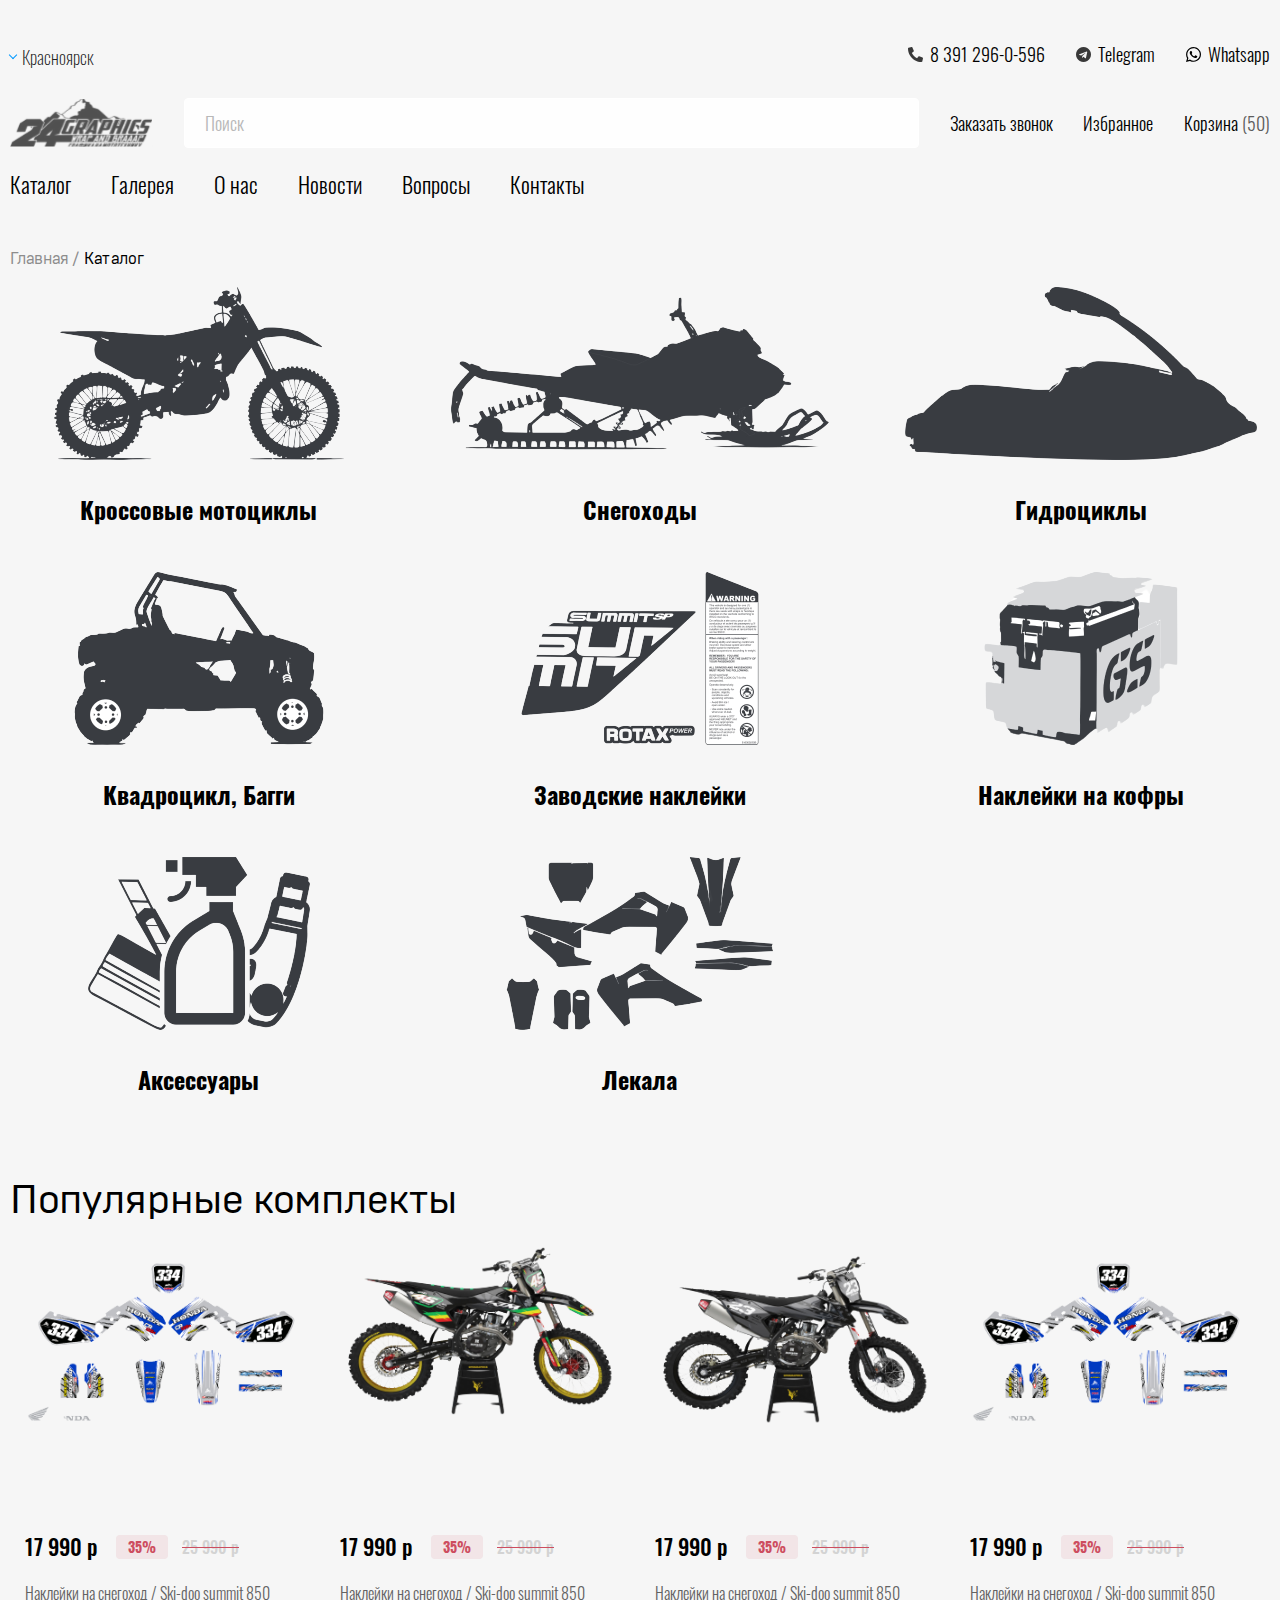
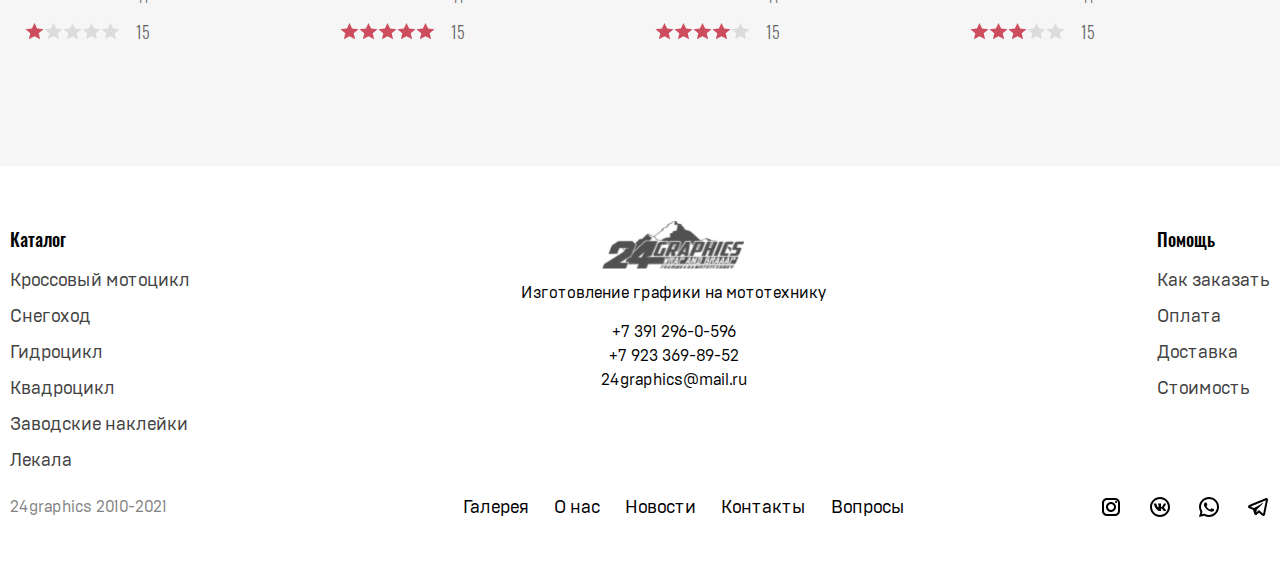
==== catalog.html @ dce27b76 "first commit" ====
<!DOCTYPE html>
<html lang="en">

<head>
    <meta charset="UTF-8">
    <meta http-equiv="X-UA-Compatible" content="IE=edge">
    <meta name="viewport" content="width=device-width, initial-scale=1.0">
    <title>Каталог</title>
    <link rel="stylesheet" href="assets/css/swiper-bundle.min.css">
    <link rel="stylesheet" href="assets/css/nice-select.css">
    <link rel="stylesheet" href="assets/css/style.css">
</head>

<body>
    <div class="wrapper">
        <header class="header">
            <div class="container">
                <div class="header__top">
                    <div class="header__city">
                        <select name="" id="">
                            <option value="Красноярск">Красноярск</option>
                            <option value="Москва">Москва</option>
                            <option value="Санкт-Петербург">Санкт-Петербург</option>
                            <option value="Казань">Казань</option>
                        </select>
                    </div>
                    <div class="header__contacts">
                        <a href="tel:83912960596" class="header__phone">
                            <img src="assets/images/phone.svg" alt="">
                            <span>8 391 296-0-596</span>
                        </a>
                        <a href="#" class="header__telegram">
                            <img src="assets/images/telegram.svg" alt="">
                            <span>Telegram</span>
                        </a>
                        <a href="#" class="header__whatsapp">
                            <img src="assets/images/whatsapp.svg" alt="">
                            <span>Whatsapp</span>
                        </a>
                    </div>
                </div>
                <div class="header__bottom">
                    <a href="index.html" class="header__logo">
                        <img src="assets/images/logo.svg" alt="">
                    </a>
                    <div class="header__search">
                        <input type="text" placeholder="Поиск">
                    </div>
                    <a href="" class="header__call">Заказать звонок</a>
                    <a href="" class="header__favorite">Избранное</a>
                    <div class="header__cart">Корзина <span>(50)</span></div>
                </div>
                <nav class="header__nav">
                    <ul>
                        <li class="header__nav-item"><a href="">Каталог</a> </li>
                        <li class="header__nav-item"><a href="">Галерея</a> </li>
                        <li class="header__nav-item"><a href="">О нас</a> </li>
                        <li class="header__nav-item"><a href="">Новости</a> </li>
                        <li class="header__nav-item"><a href="">Вопросы</a> </li>
                        <li class="header__nav-item"><a href="">Контакты</a> </li>
                    </ul>
                </nav>
            </div>
        </header>

        <div class="breadcrumbs">
            <div class="container">
                <span class="breadcrumbs__item"><a href="index.html">Главная /</a></span>
                <span class="breadcrumbs__item"><a href="catalog.html"> Каталог</a></span>
            </div>
        </div>

        <section class="catalog ">
            <div class="container">
                <div class="catalog__items">
                    <div class="catalog__item">
                        <a href="#">
                            <div class="catalog__item-img"><img src="assets/images/catalog1.png" alt=""></div>
                            <p class="catalog__item-title">Кроссовые мотоциклы</p>
                        </a>
                    </div>
                    <div class="catalog__item">
                        <a href="#">
                            <div class="catalog__item-img"><img src="assets/images/catalog2.png" alt=""></div>
                            <p class="catalog__item-title">Снегоходы</p>
                        </a>
                    </div>
                    <div class="catalog__item">
                        <a href="#">
                            <div class="catalog__item-img"><img src="assets/images/catalog3.png" alt=""></div>
                            <p class="catalog__item-title">Гидроциклы</p>
                        </a>
                    </div>
                    <div class="catalog__item">
                        <a href="#">
                            <div class="catalog__item-img"><img src="assets/images/catalog4.png" alt=""></div>
                            <p class="catalog__item-title">Квадроцикл, Багги</p>
                        </a>
                    </div>
                    <div class="catalog__item">
                        <a href="#">
                            <div class="catalog__item-img"><img src="assets/images/catalog5.png" alt=""></div>
                            <p class="catalog__item-title">Заводские наклейки</p>
                        </a>
                    </div>
                    <div class="catalog__item">
                        <a href="#">
                            <div class="catalog__item-img"><img src="assets/images/catalog6.png" alt=""></div>
                            <p class="catalog__item-title">Наклейки на кофры</p>
                        </a>
                    </div>
                    <div class="catalog__item">
                        <a href="#">
                            <div class="catalog__item-img"><img src="assets/images/catalog7.png" alt=""></div>
                            <p class="catalog__item-title">Аксессуары</p>
                        </a>
                    </div>
                    <div class="catalog__item">
                        <a href="#">
                            <div class="catalog__item-img"><img src="assets/images/catalog8.png" alt=""></div>
                            <p class="catalog__item-title">Лекала</p>
                        </a>
                    </div>
                </div>
            </div>
        </section>


        <section class="popular popular--catalog-page">
            <div class="container">
                <div class="popular__inner">
                    <h2 class="popular__title">Популярные комплекты </h2>
                    <div class="popular__items">
                        <div class="popular__item">
                            <div class="popular__item-img">
                                <img src="assets/images/popular1.png" alt="">

                            </div>
                            <div class="popular__item-buttons">
                                <button>Быстрый <br>просмотр</button>
                                <button>В корзину</button>
                            </div>
                            <div class="popular__item-price">
                                <div class="popular__item-price--current">17 990 р</div>
                                <div class="popular__item-price--discount">35%</div>
                                <div class="popular__item-price--old">25 990 р</div>
                            </div>
                            <p class="popular__item-title">Наклейки на снегоход / Ski-doo summit 850</p>
                            <div class="popular__item-bottom">
                                <div class="popular__item-rating rating" data-total-value="1">
                                    <div class="rating__item" data-item-value="5">
                                        <svg width="19" height="17" viewBox="0 0 19 17" fill="none" xmlns="http://www.w3.org/2000/svg">
                                            <path d="M9.5 0L12.091 5.62154L18.535 6.21885L13.6923 10.2905L15.084 16.2812L9.5 13.176L3.91604 16.2812L5.30774 10.2905L0.464963 6.21885L6.90904 5.62154L9.5 0Z" fill="#99AFFF"/>
                                        </svg>
                                    </div>
                                    <div class="rating__item" data-item-value="4">
                                        <svg width="19" height="17" viewBox="0 0 19 17" fill="none" xmlns="http://www.w3.org/2000/svg">
                                            <path d="M9.5 0L12.091 5.62154L18.535 6.21885L13.6923 10.2905L15.084 16.2812L9.5 13.176L3.91604 16.2812L5.30774 10.2905L0.464963 6.21885L6.90904 5.62154L9.5 0Z" fill="#CD4D5F"/>
                                        </svg>
                                    </div>
                                    <div class="rating__item" data-item-value="3">
                                        <svg width="19" height="17" viewBox="0 0 19 17" fill="none" xmlns="http://www.w3.org/2000/svg">
                                            <path d="M9.5 0L12.091 5.62154L18.535 6.21885L13.6923 10.2905L15.084 16.2812L9.5 13.176L3.91604 16.2812L5.30774 10.2905L0.464963 6.21885L6.90904 5.62154L9.5 0Z" fill="#CD4D5F"/>
                                        </svg>
                                    </div>
                                    <div class="rating__item" data-item-value="2">
                                        <svg width="19" height="17" viewBox="0 0 19 17" fill="none" xmlns="http://www.w3.org/2000/svg">
                                            <path d="M9.5 0L12.091 5.62154L18.535 6.21885L13.6923 10.2905L15.084 16.2812L9.5 13.176L3.91604 16.2812L5.30774 10.2905L0.464963 6.21885L6.90904 5.62154L9.5 0Z" fill="#CD4D5F"/>
                                        </svg>
                                    </div>
                                    <div class="rating__item" data-item-value="1">
                                        <svg width="19" height="17" viewBox="0 0 19 17" fill="none" xmlns="http://www.w3.org/2000/svg">
                                            <path d="M9.5 0L12.091 5.62154L18.535 6.21885L13.6923 10.2905L15.084 16.2812L9.5 13.176L3.91604 16.2812L5.30774 10.2905L0.464963 6.21885L6.90904 5.62154L9.5 0Z" fill="#CD4D5F"/>
                                        </svg>
                                    </div>
                                </div>
                                <div class="popular__item-rating--num">15</div>
                            </div>
                        </div>
                        <div class="popular__item">
                            <div class="popular__item-img">
                                <img src="assets/images/popular2.png" alt="">

                            </div>
                            <div class="popular__item-buttons">
                                <button>Быстрый <br>просмотр</button>
                                <button>В корзину</button>
                            </div>
                            <div class="popular__item-price">
                                <div class="popular__item-price--current">17 990 р</div>
                                <div class="popular__item-price--discount">35%</div>
                                <div class="popular__item-price--old">25 990 р</div>
                            </div>
                            <p class="popular__item-title">Наклейки на снегоход / Ski-doo summit 850</p>
                            <div class="popular__item-bottom">
                                <div class="popular__item-rating rating" data-total-value="5">
                                    <div class="rating__item" data-item-value="5">
                                        <svg width="19" height="17" viewBox="0 0 19 17" fill="none" xmlns="http://www.w3.org/2000/svg">
                                            <path d="M9.5 0L12.091 5.62154L18.535 6.21885L13.6923 10.2905L15.084 16.2812L9.5 13.176L3.91604 16.2812L5.30774 10.2905L0.464963 6.21885L6.90904 5.62154L9.5 0Z" fill="#99AFFF"/>
                                        </svg>
                                    </div>
                                    <div class="rating__item" data-item-value="4">
                                        <svg width="19" height="17" viewBox="0 0 19 17" fill="none" xmlns="http://www.w3.org/2000/svg">
                                            <path d="M9.5 0L12.091 5.62154L18.535 6.21885L13.6923 10.2905L15.084 16.2812L9.5 13.176L3.91604 16.2812L5.30774 10.2905L0.464963 6.21885L6.90904 5.62154L9.5 0Z" fill="#CD4D5F"/>
                                        </svg>
                                    </div>
                                    <div class="rating__item" data-item-value="3">
                                        <svg width="19" height="17" viewBox="0 0 19 17" fill="none" xmlns="http://www.w3.org/2000/svg">
                                            <path d="M9.5 0L12.091 5.62154L18.535 6.21885L13.6923 10.2905L15.084 16.2812L9.5 13.176L3.91604 16.2812L5.30774 10.2905L0.464963 6.21885L6.90904 5.62154L9.5 0Z" fill="#CD4D5F"/>
                                        </svg>
                                    </div>
                                    <div class="rating__item" data-item-value="2">
                                        <svg width="19" height="17" viewBox="0 0 19 17" fill="none" xmlns="http://www.w3.org/2000/svg">
                                            <path d="M9.5 0L12.091 5.62154L18.535 6.21885L13.6923 10.2905L15.084 16.2812L9.5 13.176L3.91604 16.2812L5.30774 10.2905L0.464963 6.21885L6.90904 5.62154L9.5 0Z" fill="#CD4D5F"/>
                                        </svg>
                                    </div>
                                    <div class="rating__item" data-item-value="1">
                                        <svg width="19" height="17" viewBox="0 0 19 17" fill="none" xmlns="http://www.w3.org/2000/svg">
                                            <path d="M9.5 0L12.091 5.62154L18.535 6.21885L13.6923 10.2905L15.084 16.2812L9.5 13.176L3.91604 16.2812L5.30774 10.2905L0.464963 6.21885L6.90904 5.62154L9.5 0Z" fill="#CD4D5F"/>
                                        </svg>
                                    </div>
                                </div>
                                <div class="popular__item-rating--num">15</div>
                            </div>
                        </div>
                        <div class="popular__item">
                            <div class="popular__item-img">
                                <img src="assets/images/popular3.png" alt="">

                            </div>
                            <div class="popular__item-buttons">
                                <button>Быстрый <br>просмотр</button>
                                <button>В корзину</button>
                            </div>
                            <div class="popular__item-price">
                                <div class="popular__item-price--current">17 990 р</div>
                                <div class="popular__item-price--discount">35%</div>
                                <div class="popular__item-price--old">25 990 р</div>
                            </div>
                            <p class="popular__item-title">Наклейки на снегоход / Ski-doo summit 850</p>
                            <div class="popular__item-bottom">
                                <div class="popular__item-rating rating" data-total-value="4">
                                    <div class="rating__item" data-item-value="5">
                                        <svg width="19" height="17" viewBox="0 0 19 17" fill="none" xmlns="http://www.w3.org/2000/svg">
                                            <path d="M9.5 0L12.091 5.62154L18.535 6.21885L13.6923 10.2905L15.084 16.2812L9.5 13.176L3.91604 16.2812L5.30774 10.2905L0.464963 6.21885L6.90904 5.62154L9.5 0Z" fill="#99AFFF"/>
                                        </svg>
                                    </div>
                                    <div class="rating__item" data-item-value="4">
                                        <svg width="19" height="17" viewBox="0 0 19 17" fill="none" xmlns="http://www.w3.org/2000/svg">
                                            <path d="M9.5 0L12.091 5.62154L18.535 6.21885L13.6923 10.2905L15.084 16.2812L9.5 13.176L3.91604 16.2812L5.30774 10.2905L0.464963 6.21885L6.90904 5.62154L9.5 0Z" fill="#CD4D5F"/>
                                        </svg>
                                    </div>
                                    <div class="rating__item" data-item-value="3">
                                        <svg width="19" height="17" viewBox="0 0 19 17" fill="none" xmlns="http://www.w3.org/2000/svg">
                                            <path d="M9.5 0L12.091 5.62154L18.535 6.21885L13.6923 10.2905L15.084 16.2812L9.5 13.176L3.91604 16.2812L5.30774 10.2905L0.464963 6.21885L6.90904 5.62154L9.5 0Z" fill="#CD4D5F"/>
                                        </svg>
                                    </div>
                                    <div class="rating__item" data-item-value="2">
                                        <svg width="19" height="17" viewBox="0 0 19 17" fill="none" xmlns="http://www.w3.org/2000/svg">
                                            <path d="M9.5 0L12.091 5.62154L18.535 6.21885L13.6923 10.2905L15.084 16.2812L9.5 13.176L3.91604 16.2812L5.30774 10.2905L0.464963 6.21885L6.90904 5.62154L9.5 0Z" fill="#CD4D5F"/>
                                        </svg>
                                    </div>
                                    <div class="rating__item" data-item-value="1">
                                        <svg width="19" height="17" viewBox="0 0 19 17" fill="none" xmlns="http://www.w3.org/2000/svg">
                                            <path d="M9.5 0L12.091 5.62154L18.535 6.21885L13.6923 10.2905L15.084 16.2812L9.5 13.176L3.91604 16.2812L5.30774 10.2905L0.464963 6.21885L6.90904 5.62154L9.5 0Z" fill="#CD4D5F"/>
                                        </svg>
                                    </div>
                                </div>
                                <div class="popular__item-rating--num">15</div>
                            </div>
                        </div>
                        <div class="popular__item">
                            <div class="popular__item-img">
                                <img src="assets/images/popular1.png" alt="">

                            </div>
                            <div class="popular__item-buttons">
                                <button>Быстрый <br>просмотр</button>
                                <button>В корзину</button>
                            </div>
                            <div class="popular__item-price">
                                <div class="popular__item-price--current">17 990 р</div>
                                <div class="popular__item-price--discount">35%</div>
                                <div class="popular__item-price--old">25 990 р</div>
                            </div>
                            <p class="popular__item-title">Наклейки на снегоход / Ski-doo summit 850</p>
                            <div class="popular__item-bottom">
                                <div class="popular__item-rating rating" data-total-value="3">
                                    <div class="rating__item" data-item-value="5">
                                        <svg width="19" height="17" viewBox="0 0 19 17" fill="none" xmlns="http://www.w3.org/2000/svg">
                                            <path d="M9.5 0L12.091 5.62154L18.535 6.21885L13.6923 10.2905L15.084 16.2812L9.5 13.176L3.91604 16.2812L5.30774 10.2905L0.464963 6.21885L6.90904 5.62154L9.5 0Z" fill="#99AFFF"/>
                                        </svg>
                                    </div>
                                    <div class="rating__item" data-item-value="4">
                                        <svg width="19" height="17" viewBox="0 0 19 17" fill="none" xmlns="http://www.w3.org/2000/svg">
                                            <path d="M9.5 0L12.091 5.62154L18.535 6.21885L13.6923 10.2905L15.084 16.2812L9.5 13.176L3.91604 16.2812L5.30774 10.2905L0.464963 6.21885L6.90904 5.62154L9.5 0Z" fill="#CD4D5F"/>
                                        </svg>
                                    </div>
                                    <div class="rating__item" data-item-value="3">
                                        <svg width="19" height="17" viewBox="0 0 19 17" fill="none" xmlns="http://www.w3.org/2000/svg">
                                            <path d="M9.5 0L12.091 5.62154L18.535 6.21885L13.6923 10.2905L15.084 16.2812L9.5 13.176L3.91604 16.2812L5.30774 10.2905L0.464963 6.21885L6.90904 5.62154L9.5 0Z" fill="#CD4D5F"/>
                                        </svg>
                                    </div>
                                    <div class="rating__item" data-item-value="2">
                                        <svg width="19" height="17" viewBox="0 0 19 17" fill="none" xmlns="http://www.w3.org/2000/svg">
                                            <path d="M9.5 0L12.091 5.62154L18.535 6.21885L13.6923 10.2905L15.084 16.2812L9.5 13.176L3.91604 16.2812L5.30774 10.2905L0.464963 6.21885L6.90904 5.62154L9.5 0Z" fill="#CD4D5F"/>
                                        </svg>
                                    </div>
                                    <div class="rating__item" data-item-value="1">
                                        <svg width="19" height="17" viewBox="0 0 19 17" fill="none" xmlns="http://www.w3.org/2000/svg">
                                            <path d="M9.5 0L12.091 5.62154L18.535 6.21885L13.6923 10.2905L15.084 16.2812L9.5 13.176L3.91604 16.2812L5.30774 10.2905L0.464963 6.21885L6.90904 5.62154L9.5 0Z" fill="#CD4D5F"/>
                                        </svg>
                                    </div>
                                </div>
                                <div class="popular__item-rating--num">15</div>
                            </div>
                        </div>
                    </div>
                </div>
            </div>
        </section>

        <footer class="footer">
            <div class="container">
                <div class="footer__top">
                    <div class="footer__col">
                        <p class="footer__title">Каталог</p>
                        <p class="footer__item"><a href="#">Кроссовый мотоцикл</a></p>
                        <p class="footer__item"><a href="#">Снегоход</a></p>
                        <p class="footer__item"><a href="#">Гидроцикл</a></p>
                        <p class="footer__item"><a href="#">Квадроцикл</a></p>
                        <p class="footer__item"><a href="#">Заводские наклейки</a></p>
                        <p class="footer__item"><a href="#">Лекала</a></p>
                    </div>
                    <div class="footer__col">
                        <a href="index.html" class="footer__logo"><img src="assets/images/logo.svg" alt=""></a>
                        <p class="footer__desc">Изготовление графики на мототехнику</p>
                        <a href="tel:+73912960596" class="footer__phone">+7 391  296-0-596</a>
                        <a href="tel:+79233698952" class="footer__phone">+7 923 369-89-52</a>
                        <a href="mailto:24graphics@mail.ru" class="footer__mail">24graphics@mail.ru</a>
                    </div>
                    <div class="footer__col">
                        <p class="footer__title">Помощь</p>
                        <p class="footer__item"><a href="#">Как заказать</a></p>
                        <p class="footer__item"><a href="#">Оплата</a></p>
                        <p class="footer__item"><a href="#">Доставка</a></p>
                        <p class="footer__item"><a href="#">Стоимость</a></p>
                    </div>
                </div>
                <div class="footer__bottom">
                    <div class="footer__date">24graphics 2010-2021</div>
                    <nav class="footer__nav">
                        <ul>
                            <li class="footer__nav-item"><a href="#">Галерея</a></li>
                            <li class="footer__nav-item"><a href="#">О нас</a></li>
                            <li class="footer__nav-item"><a href="#">Новости</a></li>
                            <li class="footer__nav-item"><a href="#">Контакты</a></li>
                            <li class="footer__nav-item"><a href="#">Вопросы</a></li>
                        </ul>
                    </nav>
                    <div class="footer__socials">
                        <a href="#">
                            <svg width="24" height="24" viewBox="0 0 24 24" fill="none" xmlns="http://www.w3.org/2000/svg">
                                <path d="M8 3C5.243 3 3 5.243 3 8V16C3 18.757 5.243 21 8 21H16C18.757 21 21 18.757 21 16V8C21 5.243 18.757 3 16 3H8ZM8 5H16C17.654 5 19 6.346 19 8V16C19 17.654 17.654 19 16 19H8C6.346 19 5 17.654 5 16V8C5 6.346 6.346 5 8 5ZM17 6C16.7348 6 16.4804 6.10536 16.2929 6.29289C16.1054 6.48043 16 6.73478 16 7C16 7.26522 16.1054 7.51957 16.2929 7.70711C16.4804 7.89464 16.7348 8 17 8C17.2652 8 17.5196 7.89464 17.7071 7.70711C17.8946 7.51957 18 7.26522 18 7C18 6.73478 17.8946 6.48043 17.7071 6.29289C17.5196 6.10536 17.2652 6 17 6ZM12 7C9.243 7 7 9.243 7 12C7 14.757 9.243 17 12 17C14.757 17 17 14.757 17 12C17 9.243 14.757 7 12 7ZM12 9C13.654 9 15 10.346 15 12C15 13.654 13.654 15 12 15C10.346 15 9 13.654 9 12C9 10.346 10.346 9 12 9Z" fill="black"/>
                            </svg>
                        </a>
                        <a href="#">
                            <svg width="24" height="24" viewBox="0 0 24 24" fill="none" xmlns="http://www.w3.org/2000/svg">
                                <path d="M12 2C6.48899 2 2 6.489 2 12C2 17.511 6.48899 22 12 22C17.511 22 22 17.511 22 12C22 6.489 17.511 2 12 2ZM12 4C16.4301 4 20 7.56988 20 12C20 16.4301 16.4301 20 12 20C7.56987 20 4 16.4301 4 12C4 7.56988 7.56987 4 12 4ZM6.44531 8.5C6.06431 8.5 6 8.68672 6 8.88672C6 9.24772 6.2995 11.1965 7.9375 13.4375C9.1245 15.0635 10.6892 16 12.0742 16C12.9132 16 13 15.7861 13 15.4531V13.9668C13 13.5658 13.0924 13.5 13.3594 13.5C13.5504 13.5 13.9375 13.625 14.6875 14.5C15.5525 15.509 15.7091 16 16.2051 16H17.5156C17.8196 16 17.995 15.873 18.002 15.625C18.003 15.562 17.9937 15.4901 17.9727 15.4121C17.8757 15.1241 17.432 14.421 16.877 13.75C16.569 13.378 16.266 13.0095 16.127 12.8105C16.032 12.6795 15.996 12.588 16 12.5C16.004 12.408 16.052 12.3183 16.125 12.1953C16.112 12.1953 17.8038 9.82148 17.9688 9.02148C17.9917 8.94548 18.003 8.8745 18 8.8125C17.992 8.6315 17.8672 8.5 17.5742 8.5H16.2656C15.9356 8.5 15.7824 8.69939 15.6934 8.90039C15.6934 8.90039 14.8785 10.5795 13.9375 11.6875C13.6325 12.0075 13.4775 12 13.3125 12C13.2245 12 13 11.8936 13 11.5996V9.00781C13 8.66081 12.9148 8.5 12.6348 8.5H10.3105C10.1065 8.5 10 8.65931 10 8.82031C10 9.15331 10.449 9.23492 10.5 10.1699V11.9805C10.5 12.4205 10.4248 12.5 10.2598 12.5C9.81476 12.5 8.93856 10.9992 8.35156 9.0332C8.22456 8.6462 8.09758 8.5 7.76758 8.5H6.44531Z" fill="black"/>
                            </svg>
                        </a>
                        <a href="#">
                            <svg width="24" height="24" viewBox="0 0 24 24" fill="none" xmlns="http://www.w3.org/2000/svg">
                                <path d="M12.0117 2C6.50572 2 2.02348 6.47837 2.02148 11.9844C2.02048 13.7444 2.48147 15.4626 3.35547 16.9766L2 22L7.23242 20.7637C8.69142 21.5597 10.3339 21.9775 12.0059 21.9785H12.0098C17.5148 21.9785 21.995 17.4991 21.998 11.9941C22 9.32514 20.9622 6.81573 19.0762 4.92773C17.1902 3.04073 14.6837 2.001 12.0117 2ZM12.0098 4C14.1458 4.001 16.1531 4.8338 17.6621 6.3418C19.1711 7.8518 20 9.85819 19.998 11.9922C19.996 16.3962 16.4138 19.9785 12.0078 19.9785C10.6748 19.9775 9.35441 19.6428 8.19141 19.0078L7.51758 18.6406L6.77344 18.8164L4.80469 19.2812L5.28516 17.4961L5.50195 16.6953L5.08789 15.9766C4.38989 14.7686 4.02048 13.3874 4.02148 11.9844C4.02348 7.58238 7.60677 4 12.0098 4ZM8.47656 7.375C8.30956 7.375 8.03955 7.4375 7.81055 7.6875C7.58155 7.9365 6.93555 8.53958 6.93555 9.76758C6.93555 10.9956 7.83008 12.1826 7.95508 12.3496C8.07908 12.5156 9.68175 15.1152 12.2188 16.1152C14.3267 16.9462 14.7549 16.7822 15.2129 16.7402C15.6709 16.6992 16.6904 16.1377 16.8984 15.5547C17.1064 14.9717 17.1069 14.4702 17.0449 14.3672C16.9829 14.2632 16.8164 14.2012 16.5664 14.0762C16.3174 13.9512 15.0903 13.3486 14.8613 13.2656C14.6323 13.1826 14.4648 13.1406 14.2988 13.3906C14.1328 13.6406 13.6558 14.2012 13.5098 14.3672C13.3638 14.5342 13.2188 14.5566 12.9688 14.4316C12.7188 14.3056 11.9149 14.0414 10.9609 13.1914C10.2189 12.5304 9.71827 11.7148 9.57227 11.4648C9.42727 11.2158 9.55859 11.0791 9.68359 10.9551C9.79559 10.8431 9.93164 10.6636 10.0566 10.5176C10.1806 10.3716 10.2236 10.2676 10.3066 10.1016C10.3896 9.93556 10.3472 9.78906 10.2852 9.66406C10.2232 9.53906 9.73763 8.3065 9.51562 7.8125C9.32863 7.3975 9.13112 7.38786 8.95312 7.38086C8.80813 7.37486 8.64256 7.375 8.47656 7.375Z" fill="black"/>
                            </svg>
                        </a>
                        <a href="#">
                            <svg width="24" height="24" viewBox="0 0 24 24" fill="none" xmlns="http://www.w3.org/2000/svg">
                                <path d="M20.5723 3.01163C20.2399 2.97638 19.8786 3.02829 19.5156 3.17179C19.0656 3.34879 12.0144 6.31495 5.44141 9.08195L3.26953 9.99601C2.42853 10.337 2.00391 10.8916 2.00391 11.6386C2.00391 12.1616 2.22525 12.871 3.28125 13.289L6.94727 14.7577C7.26427 15.7087 8.00055 17.9168 8.18555 18.5038C8.29555 18.8518 8.57339 19.7285 9.27539 19.9335C9.41939 19.9825 9.56966 20.0077 9.72266 20.0077C10.1657 20.0077 10.4846 19.8016 10.6406 19.6816L12.9707 17.7109L15.8008 20.328C15.9098 20.439 16.4867 20.9999 17.2617 20.9999C18.2287 20.9999 18.9622 20.1949 19.1152 19.4159C19.1982 18.9889 21.9277 5.28698 21.9277 5.28898C22.1727 4.18998 21.7322 3.61987 21.4492 3.37687C21.2067 3.16937 20.9046 3.04688 20.5723 3.01163ZM19.9102 5.17179C19.5332 7.06179 17.478 17.3781 17.166 18.8651L13.0293 15.039L10.2227 17.4159L11 14.3749C11 14.3749 16.3625 8.94677 16.6855 8.63077C16.9455 8.37777 17 8.28909 17 8.20109C17 8.08409 16.9398 7.99991 16.8008 7.99991C16.6758 7.99991 16.506 8.1197 16.416 8.1757C15.2727 8.88851 10.4041 11.6622 8.00781 13.0253L4.53125 11.6366L6.21875 10.9276C10.5177 9.11765 18.1742 5.89379 19.9102 5.17179Z" fill="black"/>
                            </svg>
                        </a>
                    </div>
                </div>
            </div>
        </footer>

    </div>


    <script src="assets/js/jquery.min.js"></script>
    <script src="assets/js/jquery.nice-select.min.js"></script>
    <script src="assets/js/jquery.maskedinput.min.js"></script>
    <script src="assets/js/swiper.js"></script>
    <script src="assets/js/index.js"></script>

</body>

</html>
---- assets/css/nice-select.css ----
.nice-select {
  -webkit-tap-highlight-color: transparent;
  background-color: #fff;
  border-radius: 5px;
  border: solid 1px #e8e8e8;
  -webkit-box-sizing: border-box;
  box-sizing: border-box;
  cursor: pointer;
  display: block;
  float: left;
  font-family: inherit;
  font-size: 14px;
  font-weight: normal;
  height: 42px;
  line-height: 40px;
  outline: none;
  padding-left: 18px;
  padding-right: 30px;
  position: relative;
  text-align: left !important;
  -webkit-transition: all 0.2s ease-in-out;
  transition: all 0.2s ease-in-out;
  -webkit-user-select: none;
     -moz-user-select: none;
      -ms-user-select: none;
          user-select: none;
  white-space: nowrap;
  width: auto;
  background: #ffffff !important;
  padding: 0 10px;
  font-size: 13px;
  color: #212121;
  height: 22px;
  line-height: 22px;
  background: #ffffff !important;
  border: 1px solid #e0e0e0;
  width: 142px;
  font-weight: 300;
}
.ncatlist .ncatfilterselect .nice-select, .cartselect.nice-select{
  width: 100%;
}
.shoplist .shoplist-menu .nice-select{
  width: 380px;
    height: 52px;
    border: 1px solid #e0e0e0;
    border-radius: 3px;
    line-height: 52px;
    padding: 0 15px;
    color: #cccccc;
}
.shoplist .shoplist-menu .nice-select:after{
    background: url(../images/seldropblack.png) no-repeat;
    content: "";
    position: absolute;
    z-index: 1;
    right: 15px;
    top: 50%;
    width: 13px;
    height: 13px;
    display: block;
    margin-top: -7px;
    -webkit-transform: rotate(0deg);
    transform: rotate(0deg);
}
.shoplist .shoplist-menu .nice-select.open:after {
    -webkit-transform: rotate(-180deg);
    transform: rotate(-180deg); }
  .nice-select:hover {
    border-color: #dbdbdb; }
  .nice-select:active, .nice-select.open, .nice-select:focus {
    border-color: #999; }
  .nice-select:after {
        content: "";
    position: absolute;
    z-index: 7;
    top: 2px;
    right: 10px;
    width: 8px;
    height: 16px;
    cursor: pointer;
    -webkit-transform: rotate(-90deg);
    transform: rotate(-90deg);
    -webkit-transition: all 0.3s;
    transition: all 0.3s;
    background-size: 4px auto; }
  .nice-select.open:after {
    -webkit-transform: rotate(-270deg);
            transform: rotate(-270deg); }
  .nice-select.open .list {
    opacity: 1;
    pointer-events: auto;
    -webkit-transform: scale(1) translateY(0);
            transform: scale(1) translateY(0); }
  .nice-select.disabled {
    border-color: #ededed;
    color: #999;
    pointer-events: none; }
    .nice-select.disabled:after {
      border-color: #cccccc; }
  .nice-select.wide {
    width: 100%; }
    .nice-select.wide .list {
      left: 0 !important;
      right: 0 !important; }
  .nice-select.right {
    float: right; }
    .nice-select.right .list {
      left: auto;
      right: 0; }
  .nice-select.small {
    font-size: 12px;
    height: 36px;
    line-height: 34px; }
    .nice-select.small:after {
      height: 4px;
      width: 4px; }
    .nice-select.small .option {
      line-height: 34px;
      min-height: 34px; }
  .nice-select .list {
    background-color: #fff;
    border-radius: 5px;
    -webkit-box-shadow: 0 0 0 1px rgba(68, 68, 68, 0.11);
    box-shadow: 0 0 0 1px rgba(68, 68, 68, 0.11);
    -webkit-box-sizing: border-box;
    box-sizing: border-box;
    margin-top: 4px;
    opacity: 0;
    overflow: hidden;
    padding: 0;
    pointer-events: none;
    position: absolute;
    top: 100%;
    left: 0;
    width: 100%;
    -webkit-transition: all 0.2s cubic-bezier(0.5, 0, 0, 1.25), opacity 0.15s ease-out;
    transition: all 0.2s cubic-bezier(0.5, 0, 0, 1.25), opacity 0.15s ease-out;
    z-index: 9; }
    .nice-select .list:hover .option:not(:hover) {
      background-color: transparent !important; }
  .nice-select .option {
    cursor: pointer;
    font-weight: 400;
    list-style: none;
    outline: none;
    padding-left: 18px;
    padding-right: 29px;
    padding: 6px 10px;
    font-size: 12px;
    line-height: 1;
    border-top: 1px dotted #e0e0e0;
    text-align: left;
    -webkit-transition: all 0.2s;
    transition: all 0.2s; }
    .nice-select .option:hover, .nice-select .option.focus, .nice-select .option.selected.focus {
      background-color: #f6f6f6; }
    .nice-select .option.selected {
      font-weight: bold; width: 100%;}
    .nice-select .option.disabled {
      background-color: transparent;
      cursor: default; }

.no-csspointerevents .nice-select .list {
  display: none; }

.no-csspointerevents .nice-select.open .list {
  display: block; }

.cartFormBuy .nice-select,.cartFormBuy .cartselect{
  height: 40px;
  line-height: 40px;
  margin-bottom: 30px;
}
.cartFormBuy .nice-select:after{
  top: 12px;
}
.cartwrap .cartFormWrap .cartFormBuy .tabcart .cartselect.mt20 .nice-select{
  height: 40px;
  line-height: 40px;
  margin-bottom: 30px;
}
.cartwrap .cartFormWrap .cartFormBuy .tabcart .cartselect.mt20 .nice-select:after{
  top: 12px;
}
---- assets/css/style.css ----
@charset "UTF-8";
@font-face {
  font-family: "Oswald";
  src: url(../fonts/Oswald-Bold.ttf);
  font-weight: 700;
}
@font-face {
  font-family: "Oswald";
  src: url(../fonts/Oswald-SemiBold.ttf);
  font-weight: 600;
}
@font-face {
  font-family: "Oswald";
  src: url(../fonts/Oswald-Medium.ttf);
  font-weight: 500;
}
@font-face {
  font-family: "Oswald";
  src: url(../fonts/Oswald-Regular.ttf);
  font-weight: 400;
}
@font-face {
  font-family: "Oswald";
  src: url(../fonts/Oswald-Light.ttf);
  font-weight: 300;
}
@font-face {
  font-family: "Oswald";
  src: url(../fonts/Oswald-ExtraLight.ttf);
  font-weight: 200;
}
@font-face {
  font-family: "Oswald";
  src: url(../fonts/BrutalType.ttf);
  font-weight: 400;
}
* {
  margin: 0;
  padding: 0;
  box-sizing: border-box;
}

body,
div,
p,
h1,
h2,
h3,
h4,
h5,
ul,
li,
a,
form {
  margin: 0;
  padding: 0;
  border: 0;
  text-decoration: none;
  line-height: 1;
}

button,
input,
textarea {
  outline: none !important;
}

input[type=text]:focus,
input[type=file]:focus,
input[type=checkbox]:focus,
input[type=radio]:focus,
input:active {
  outline: none !important;
}

/*css оформление скроллбара*/
div.catalog-table-content::-webkit-scrollbar {
  -webkit-appearance: none;
  height: 7px;
}

div.catalog-table-content::-webkit-scrollbar-thumb {
  border-radius: 8px;
  background-color: rgba(0, 0, 0, 0.5);
  -webkit-box-shadow: 0 0 1px rgba(255, 255, 255, 0.5);
}

::-webkit-input-placeholder {
  color: #222;
}

::-moz-placeholder {
  color: #222;
}

/* Firefox 19+ */
:-moz-placeholder {
  color: #222;
}

/* Firefox 18- */
:-ms-input-placeholder {
  color: #222;
}

.transit {
  -webkit-transition: all 0.4s;
  /* Safari */
  transition: all 0.4s;
}

html {
  height: 100%;
}

body {
  font-family: 'Oswald', sans-serif;
  height: 100%;
  font-weight: 700;
  background: #F6F6F6;
}

h1,
h2,
h3,
h4,
h5,
h6,
p,
img {
  margin: 0;
  padding: 0;
}

a {
  color: inherit;
  text-decoration: none;
  transition: 0.4s;
}
a:hover {
  text-decoration: none !important;
  opacity: 0.8;
}

button {
  cursor: pointer;
  border: none;
  outline: none;
  box-sizing: border-box;
  transition: 0.3s;
  display: flex;
  display: -webkit-box;
  display: -webkit-flex;
  display: -ms-flexbox;
  align-items: center;
  -webkit-box-align: center;
  -webkit-align-items: center;
  -ms-flex-align: center;
  justify-content: center;
  background-color: inherit;
}

ul,
li {
  margin: 0;
  padding: 0;
  list-style: none;
}

.wrapper {
  margin: 0 auto;
  min-height: 100%;
}

.container {
  width: 1260px;
  margin: 0 auto;
}

.header__top {
  display: flex;
  display: -webkit-box;
  display: -webkit-flex;
  display: -ms-flexbox;
  justify-content: space-between;
  -webkit-box-pack: justify;
  -webkit-justify-content: space-between;
  -ms-flex-pack: justify;
  align-items: center;
  -webkit-box-align: center;
  -webkit-align-items: center;
  -ms-flex-align: center;
  padding-top: 41px;
}
.header__city .nice-select {
  background: #F6F6F6 !important;
  border: none;
  padding-left: 12px;
  position: relative;
}
.header__city .nice-select .current {
  font-weight: 200;
  font-size: 18px;
  line-height: 27px;
}
.header__city .nice-select::after {
  content: "";
  position: absolute;
  width: 5px;
  height: 5px;
  border-right: 1px solid #0099FF;
  border-bottom: 1px solid #0099FF;
  left: 0;
  top: 50%;
  transform: translateY(-50%) rotate(45deg);
}
.header__city .nice-select.open::after {
  transform: translateY(0%) rotate(225deg);
}
.header__city .nice-select .option:hover, .header__city .nice-select .option.focus, .header__city .nice-select .option.selected.focus {
  background-color: inherit;
  font-weight: 500;
}
.header__city .nice-select .list {
  background-color: inherit;
  border: none;
}
.header__city .nice-select .option {
  border: none;
  font-weight: 200;
  font-size: 18px;
  line-height: 27px;
}
.header__contacts {
  display: flex;
  display: -webkit-box;
  display: -webkit-flex;
  display: -ms-flexbox;
  align-items: center;
  -webkit-box-align: center;
  -webkit-align-items: center;
  -ms-flex-align: center;
}
.header__contacts > a {
  display: flex;
  display: -webkit-box;
  display: -webkit-flex;
  display: -ms-flexbox;
  align-items: center;
  -webkit-box-align: center;
  -webkit-align-items: center;
  -ms-flex-align: center;
  font-weight: 300;
  font-size: 18px;
  line-height: 27px;
}
.header__whatsapp {
  margin-left: 31px;
}
.header__whatsapp img {
  width: 15px;
  margin-right: 7px;
}
.header__telegram {
  margin-left: 31px;
}
.header__telegram img {
  width: 15px;
  margin-right: 7px;
}
.header__phone img {
  width: 15px;
  margin-right: 7px;
}
.header__bottom {
  margin-top: 30px;
  display: flex;
  display: -webkit-box;
  display: -webkit-flex;
  display: -ms-flexbox;
  justify-content: space-between;
  -webkit-box-pack: justify;
  -webkit-justify-content: space-between;
  -ms-flex-pack: justify;
  align-items: center;
  -webkit-box-align: center;
  -webkit-align-items: center;
  -ms-flex-align: center;
}
.header__bottom > a {
  display: block;
}
.header__logo {
  flex-shrink: 0;
  width: 143px;
  display: block;
}
.header__logo img {
  width: 100%;
}
.header__call {
  flex-shrink: 0;
  font-weight: 300;
  font-size: 18px;
  line-height: 27px;
}
.header__favorite {
  flex-shrink: 0;
  font-weight: 300;
  font-size: 18px;
  line-height: 27px;
}
.header__cart {
  flex-shrink: 0;
  font-weight: 300;
  font-size: 18px;
  line-height: 27px;
}
.header__cart span {
  color: #5C5C5C;
}
.header__cart:hover {
  cursor: pointer;
  opacity: 0.8;
}
.header__search {
  flex-shrink: 1;
  width: 735px;
}
.header__search input {
  font-family: 'Oswald', sans-serif;
  width: 100%;
  height: 50px;
  background: #FEFEFE;
  border-radius: 4px;
  border: none;
  outline: none;
  padding: 10px 20px;
  font-weight: 300;
  font-size: 18px;
  line-height: 27px;
  border: 1px solid #FFF;
  transition: 0.4s;
}
.header__search input::placeholder {
  color: #B8B8B8;
}
.header__search input:focus, .header__search input:active {
  border: 1px solid #0099FF;
}
.header__nav {
  margin-top: 20px;
}
.header__nav ul {
  display: flex;
  display: -webkit-box;
  display: -webkit-flex;
  display: -ms-flexbox;
  align-items: center;
  -webkit-box-align: center;
  -webkit-align-items: center;
  -ms-flex-align: center;
}
.header__nav-item {
  margin-right: 40px;
  font-weight: 300;
  font-size: 22px;
  line-height: 33px;
}

.main {
  padding: 84px 0;
  margin-top: 60px;
  background-image: url(../images/mainbg.jpg);
  background-size: 100% 100%;
}
.main__inner {
  height: 512px;
  position: relative;
}
.main__inner::before {
  content: "";
  position: absolute;
  height: 100%;
  width: 58%;
  background: rgba(0, 0, 0, 0.5);
  top: 0;
  left: 0;
  z-index: 0;
}
.main__inner2 {
  padding-left: 90px;
  color: #fff;
  position: relative;
  z-index: 2;
  width: 635px;
  padding: 60px 0px;
}
.main__title {
  font-weight: bold;
  font-size: 84px;
  line-height: 100%;
}
.main__desc {
  font-weight: 300;
  font-size: 28px;
  line-height: 150%;
  margin-top: 17px;
}
.main__btn {
  font-family: "Brutal Type";
  font-style: normal;
  font-weight: normal;
  font-size: 24px;
  line-height: 30px;
  color: #FFFFFF;
  background: #0B9DD0;
  border-radius: 4px;
  height: 77px;
  width: 308px;
  margin-top: 30px;
}

.rating {
  display: inline-flex;
  flex-direction: row-reverse;
  cursor: pointer;
}
.rating svg path {
  fill: #dcdcdc;
  transition: 0.3s;
}
.rating__item:hover svg path, .rating__item:hover ~ .rating__item svg path {
  fill: #CD4D5F;
}

.rating[data-total-value="1"] .rating__item:nth-child(n+5) svg path,
.rating[data-total-value="2"] .rating__item:nth-child(n+4) svg path,
.rating[data-total-value="3"] .rating__item:nth-child(n+3) svg path,
.rating[data-total-value="4"] .rating__item:nth-child(n+2) svg path,
.rating[data-total-value="5"] .rating__item:nth-child(n+1) svg path {
  fill: #CD4D5F;
}

.popular {
  padding-top: 105px;
}
.popular.popular--catalog-page {
  padding-top: 75px;
  padding-bottom: 110px;
}
.popular.popular--catalog-page .popular__item-img {
  height: 172px;
}
.popular.popular--catalog-page .popular__title {
  text-align: left;
}
.popular__title {
  font-weight: normal;
  font-size: 40px;
  line-height: 59px;
  text-align: center;
}
.popular__items {
  display: flex;
  display: -webkit-box;
  display: -webkit-flex;
  display: -ms-flexbox;
  align-items: center;
  -webkit-box-align: center;
  -webkit-align-items: center;
  -ms-flex-align: center;
  margin-top: 22px;
}
.popular__item {
  width: 25%;
  padding: 0 15px 12px 15px;
}
.popular__item:hover {
  cursor: pointer;
}
.popular__item:hover .popular__item-buttons {
  opacity: 1;
  visibility: visible;
}
.popular__item-img {
  position: relative;
  height: 250px;
}
.popular__item-img img {
  width: 100%;
  display: block;
  position: absolute;
  bottom: 0;
  left: 0;
}
.popular__item-img button {
  position: absolute;
  top: 0px;
  right: 0px;
}
.popular__item-img button svg path {
  transition: 0.3s;
}
.popular__item-img button:hover svg path {
  fill: #0B9DD0;
  stroke: #0B9DD0;
}
.popular__item-buttons {
  margin-top: 30px;
  display: flex;
  display: -webkit-box;
  display: -webkit-flex;
  display: -ms-flexbox;
  justify-content: space-between;
  -webkit-box-pack: justify;
  -webkit-justify-content: space-between;
  -ms-flex-pack: justify;
  opacity: 0;
  visibility: hidden;
  transition: 0.4s;
}
.popular__item-buttons button {
  width: calc(50% - 8px);
  height: 43px;
  font-weight: normal;
  font-size: 14px;
  line-height: 21px;
  color: #525252;
  background: #FFFFFF;
  border-radius: 4px;
}
.popular__item-buttons button:last-child {
  background: #0B9DD0;
  color: #fff;
}
.popular__item-buttons:hover {
  opacity: 0.9;
}
.popular__item-price {
  margin-top: 32px;
  display: flex;
  display: -webkit-box;
  display: -webkit-flex;
  display: -ms-flexbox;
  align-items: center;
  -webkit-box-align: center;
  -webkit-align-items: center;
  -ms-flex-align: center;
}
.popular__item-price--current {
  font-weight: 500;
  font-size: 22px;
  line-height: 33px;
  margin-right: 19px;
}
.popular__item-price--discount {
  background: rgba(205, 77, 95, 0.1);
  border-radius: 4px;
  width: 52px;
  height: 24px;
  font-size: 14px;
  line-height: 21px;
  color: #CD4D5F;
  justify-content: center;
  display: flex;
  display: -webkit-box;
  display: -webkit-flex;
  display: -ms-flexbox;
  align-items: center;
  -webkit-box-align: center;
  -webkit-align-items: center;
  -ms-flex-align: center;
  margin-right: 14px;
}
.popular__item-price--old {
  font-weight: 500;
  font-size: 16px;
  line-height: 24px;
  /* identical to box height */
  display: flex;
  align-items: center;
  color: #D3D3D3;
  text-decoration: line-through;
  text-decoration-color: #CD4D5F;
}
.popular__item-title {
  margin-top: 20px;
  font-weight: 300;
  font-size: 16px;
  line-height: 130%;
  color: #636363;
}
.popular__item-bottom {
  margin-top: 16px;
  display: flex;
  display: -webkit-box;
  display: -webkit-flex;
  display: -ms-flexbox;
  align-items: center;
  -webkit-box-align: center;
  -webkit-align-items: center;
  -ms-flex-align: center;
}
.popular__item-rating--num {
  font-weight: 300;
  margin-left: 16px;
  font-size: 16px;
  line-height: 24px;
  color: #636363;
}
.popular__all {
  margin-top: 30px;
  margin-left: auto;
  margin-right: auto;
  position: relative;
  padding-right: 10px;
  font-weight: 300;
  font-size: 18px;
  line-height: 27px;
  color: #868686;
}
.popular__all::after {
  content: "";
  position: absolute;
  width: 4px;
  height: 4px;
  border-right: 1px solid #868686;
  border-bottom: 1px solid #868686;
  right: 0;
  top: 40%;
  transform: translateY(-50%) rotate(45deg);
}

.youtube {
  padding-top: 80px;
}
.youtube__inner {
  position: relative;
}
.youtube__title {
  font-weight: normal;
  font-size: 40px;
  line-height: 120%;
  text-align: center;
  letter-spacing: 0.03em;
}
.youtube .swiper-container {
  margin-top: 32px;
}
.youtube .swiper-slide {
  position: relative;
}
.youtube .swiper-slide > img {
  width: 100%;
}
.youtube .swiper-button-next, .youtube .swiper-button-prev {
  top: calc(50% + 18px);
}
.youtube .swiper-button-next::after, .youtube .swiper-button-prev::after {
  display: none;
}
.youtube .swiper-button-next::before, .youtube .swiper-button-prev::before {
  content: "";
  position: absolute;
  width: 26px;
  height: 26px;
  border-right: 4px solid #aaaaaa;
  border-bottom: 4px solid #aaaaaa;
  transition: 0.3s;
}
.youtube .swiper-button-next:hover::before, .youtube .swiper-button-prev:hover::before {
  border-color: #358AC3;
}
.youtube .swiper-button-prev {
  left: -40px;
}
.youtube .swiper-button-prev::before {
  transform: rotate(135deg);
}
.youtube .swiper-button-next {
  right: -40px;
}
.youtube .swiper-button-next::before {
  transform: rotate(-45deg);
}
.youtube__play {
  position: absolute;
  width: 64px;
  height: 64px;
  display: flex;
  display: -webkit-box;
  display: -webkit-flex;
  display: -ms-flexbox;
  align-items: center;
  -webkit-box-align: center;
  -webkit-align-items: center;
  -ms-flex-align: center;
  justify-content: center;
  background: rgba(191, 186, 186, 0.5);
  border-radius: 100%;
  top: calc(50% - 18px);
  left: 50%;
  transform: translate(-50%, -50%);
}
.youtube__item-title {
  margin-left: 30px;
  font-weight: 300;
  font-size: 18px;
  line-height: 22px;
  letter-spacing: 0.03em;
  margin-top: 14px;
}

.instagram {
  padding-top: 66px;
}
.instagram__title {
  font-weight: normal;
  font-size: 40px;
  line-height: 120%;
  text-align: center;
  letter-spacing: 0.03em;
  color: #000000;
}
.instagram__title a {
  color: #358AC3;
}
.instagram__items {
  margin-top: 32px;
  display: flex;
  display: -webkit-box;
  display: -webkit-flex;
  display: -ms-flexbox;
  flex-wrap: wrap;
  -webkit-flex-wrap: wrap;
  -ms-flex-wrap: wrap;
}
.instagram__item {
  width: calc(33.33% - 18px);
  margin-right: 27px;
  margin-top: 27px;
}
.instagram__item:nth-child(3n) {
  margin-right: 0;
}
.instagram__item:nth-child(1), .instagram__item:nth-child(2), .instagram__item:nth-child(3) {
  margin-top: 0;
}

.news {
  margin-top: 75px;
}
.news__title {
  font-weight: normal;
  font-size: 40px;
  line-height: 120%;
  text-align: center;
  letter-spacing: 0.03em;
}
.news__items {
  margin-top: 32px;
  display: flex;
  display: -webkit-box;
  display: -webkit-flex;
  display: -ms-flexbox;
}
.news__item {
  width: calc(50% - 19px);
  display: flex;
  display: -webkit-box;
  display: -webkit-flex;
  display: -ms-flexbox;
}
.news__item:nth-child(odd) {
  margin-right: 38px;
}
.news__item-img {
  width: 265px;
  margin-right: 24px;
  flex-shrink: 0;
}
.news__item-img img {
  width: 100%;
}
.news__item-title {
  font-size: 18px;
  line-height: 150%;
  width: 100%;
  margin: 0;
  -webkit-line-clamp: 4;
  display: -webkit-box;
  -webkit-box-orient: vertical;
  overflow: hidden;
  font-weight: 500;
}
.news__item-info {
  position: relative;
}
.news__item-date {
  font-weight: 300;
  font-size: 18px;
  line-height: 27px;
  position: absolute;
  bottom: 0;
  left: 0;
  color: #AFAFAF;
}
.news__all {
  margin-top: 30px;
  margin-left: auto;
  margin-right: auto;
  position: relative;
  padding-right: 10px;
  font-weight: 300;
  font-size: 18px;
  line-height: 27px;
  color: #868686;
}
.news__all::after {
  content: "";
  position: absolute;
  width: 4px;
  height: 4px;
  border-right: 1px solid #868686;
  border-bottom: 1px solid #868686;
  right: 0;
  top: 40%;
  transform: translateY(-50%) rotate(45deg);
}

.question {
  margin-top: 76px;
  background-image: url(../images/questionbg.jpg);
  background-size: 100% 100%;
  padding: 80px 0 90px;
  color: #fff;
}
.question__title {
  font-weight: bold;
  font-size: 51px;
  line-height: 120%;
  letter-spacing: 0.03em;
}
.question__desc {
  margin-top: 23px;
  font-style: normal;
  font-weight: 300;
  font-size: 20px;
  line-height: 150%;
}
.question__desc a {
  font-weight: 400;
}
.question__form {
  margin-top: 34px;
  display: flex;
  display: -webkit-box;
  display: -webkit-flex;
  display: -ms-flexbox;
  align-items: center;
  -webkit-box-align: center;
  -webkit-align-items: center;
  -ms-flex-align: center;
  height: 61px;
}
.question__form input {
  width: 291px;
  height: 100%;
  margin-right: 24px;
  padding: 0 17px;
  font-weight: 300;
  font-size: 20px;
  line-height: 150%;
  color: #000;
  font-family: "Oswald";
}
.question__form input::placeholder {
  color: #A4A4A4;
}
.question__form input:focus, .question__form input:active {
  border: 1px solid #0099FF;
}
.question__btn {
  background: #0099FF;
  width: 291px;
  height: 100%;
  font-weight: 300;
  font-size: 20px;
  line-height: 150%;
  color: #FFFFFF;
}
.question__btn:hover {
  opacity: 0.8;
}
.question__agree {
  margin-top: 28px;
  font-weight: 300;
  font-size: 20px;
  line-height: 150%;
  border-bottom: 1px solid #D2D2D2;
  color: #D2D2D2;
  width: 647px;
  display: block;
}

.footer {
  padding-top: 55px;
  padding-bottom: 43px;
  background-color: #fff;
}
.footer__top {
  display: flex;
  display: -webkit-box;
  display: -webkit-flex;
  display: -ms-flexbox;
  justify-content: space-between;
  -webkit-box-pack: justify;
  -webkit-justify-content: space-between;
  -ms-flex-pack: justify;
}
.footer__title {
  margin-bottom: 6px;
  font-weight: 500;
  font-size: 18px;
  line-height: 200%;
}
.footer__item {
  font-weight: normal;
  font-size: 18px;
  line-height: 200%;
  color: #424242;
}
.footer__logo {
  display: block;
  margin-left: auto;
  margin-right: auto;
  width: 143px;
}
.footer__logo img {
  width: 100%;
}
.footer__desc {
  font-weight: normal;
  font-size: 16px;
  line-height: 120%;
  margin-top: 14px;
  text-align: center;
  margin-bottom: 17px;
}
.footer__phone, .footer__mail {
  font-weight: normal;
  font-size: 16px;
  line-height: 150%;
  display: block;
  margin-left: auto;
  margin-right: auto;
  text-align: center;
}
.footer__bottom {
  display: flex;
  display: -webkit-box;
  display: -webkit-flex;
  display: -ms-flexbox;
  justify-content: space-between;
  -webkit-box-pack: justify;
  -webkit-justify-content: space-between;
  -ms-flex-pack: justify;
  margin-top: 16px;
  position: relative;
}
.footer__date {
  font-weight: normal;
  font-size: 16px;
  line-height: 150%;
  color: #838383;
}
.footer__nav {
  position: absolute;
  left: 50%;
  transform: translateX(-40%);
}
.footer__nav ul {
  display: flex;
  display: -webkit-box;
  display: -webkit-flex;
  display: -ms-flexbox;
}
.footer__nav-item {
  margin-right: 25px;
  font-weight: normal;
  font-size: 18px;
  line-height: 27px;
}
.footer__nav-item:last-child {
  margin-right: 0;
}
.footer__socials {
  display: flex;
  display: -webkit-box;
  display: -webkit-flex;
  display: -ms-flexbox;
  margin-left: auto;
}
.footer__socials a {
  display: block;
  margin-left: 25px;
}
.footer__socials a svg path {
  transition: 0.3s;
}
.footer__socials a:hover svg path {
  fill: #0099FF;
}
.footer__socials a:first-child {
  margin-left: 0;
}

.breadcrumbs {
  margin-top: 50px;
  font-weight: normal;
  font-size: 16px;
  line-height: 109.5%;
  color: #8D8D8D;
}
.breadcrumbs__item:last-child {
  color: #000;
}

.catalog {
  margin-top: 20px;
}
.catalog__items {
  display: flex;
  display: -webkit-box;
  display: -webkit-flex;
  display: -ms-flexbox;
  flex-wrap: wrap;
  -webkit-flex-wrap: wrap;
  -ms-flex-wrap: wrap;
}
.catalog__item {
  width: calc(33.33% - 42px);
  margin-right: 63px;
  margin-top: 45px;
  cursor: pointer;
}
.catalog__item:nth-child(3n) {
  margin-right: 0;
}
.catalog__item:nth-child(1), .catalog__item:nth-child(2), .catalog__item:nth-child(3) {
  margin-top: 0;
}
.catalog__item-title {
  font-weight: bold;
  font-size: 24px;
  line-height: 150%;
  text-align: center;
  color: #000000;
  margin-top: 30px;
}
.catalog__item > a {
  display: block;
}

.brand {
  margin-top: 55px;
}
.brand__items {
  display: flex;
  display: -webkit-box;
  display: -webkit-flex;
  display: -ms-flexbox;
}
.brand__item {
  width: 134px;
  padding: 0 10px;
  margin-right: 50px;
}
.brand__item a {
  display: block;
}
.brand__item:last-child {
  margin-right: 0;
}
.brand__item-img img {
  width: 100%;
}
.brand__item-title {
  font-weight: normal;
  font-size: 14px;
  line-height: 140%;
  text-align: center;
  margin-top: 15px;
}

.catalog-inner {
  padding-top: 50px;
  padding-bottom: 40px;
}
.catalog-inner__items {
  display: flex;
  display: -webkit-box;
  display: -webkit-flex;
  display: -ms-flexbox;
  flex-wrap: wrap;
  -webkit-flex-wrap: wrap;
  -ms-flex-wrap: wrap;
}
.catalog-inner__item {
  position: relative;
  width: calc(50% - 30px);
  margin-bottom: 17px;
}
.catalog-inner__item:nth-child(1), .catalog-inner__item:nth-child(2) {
  margin-top: 0;
}
.catalog-inner__item:nth-child(odd) {
  margin-right: 60px;
}
.catalog-inner__item-img {
  position: relative;
}
.catalog-inner__item:hover {
  cursor: pointer;
}
.catalog-inner__item:hover .catalog-inner__item-img::after {
  content: "";
  width: 100%;
  height: 100%;
  position: absolute;
  left: 0;
  top: 0;
  background-color: rgba(0, 0, 0, 0.1);
}
.catalog-inner__item:hover .popular__item-buttons {
  opacity: 1;
  visibility: visible;
}
.catalog-inner__item .popular__item-buttons {
  justify-content: flex-start;
  position: absolute;
  top: 240px;
  left: 15px;
  margin-top: 0;
  z-index: 3;
}
.catalog-inner__item .popular__item-buttons button {
  width: 188px;
}
.catalog-inner__item .popular__item-buttons button:first-child {
  margin-right: 15px;
}
.catalog-inner__item .popular__item-buttons button:first-child br {
  display: none;
}

.catalog-detail {
  padding-bottom: 175px;
  margin-top: 100px;
}
.catalog-detail__inner {
  display: flex;
  display: -webkit-box;
  display: -webkit-flex;
  display: -ms-flexbox;
}
.catalog-detail__gallery {
  display: flex;
  display: -webkit-box;
  display: -webkit-flex;
  display: -ms-flexbox;
}
.catalog-detail__gallery-small {
  width: 108px;
  padding-top: 70px;
  margin-right: 24px;
  position: relative;
}
.catalog-detail__gallery-tab {
  display: flex;
  display: -webkit-box;
  display: -webkit-flex;
  display: -ms-flexbox;
  align-items: center;
  -webkit-box-align: center;
  -webkit-align-items: center;
  -ms-flex-align: center;
  justify-content: center;
  height: 108px;
  background-color: #f9f9f9;
  margin-bottom: 24px;
  transition: all 0.4s;
  position: relative;
}
.catalog-detail__gallery-tab img {
  width: 100%;
}
.catalog-detail__gallery-tab:hover {
  cursor: pointer;
  border: 2px solid #0099FF;
}
.catalog-detail__gallery-tab--active {
  border: 2px solid #0099FF;
}
.catalog-detail__gallery-big {
  width: 646px;
  position: relative;
}
.catalog-detail__gallery-content {
  background-color: #f0f0f0;
  display: flex;
  display: -webkit-box;
  display: -webkit-flex;
  display: -ms-flexbox;
  align-items: center;
  -webkit-box-align: center;
  -webkit-align-items: center;
  -ms-flex-align: center;
  justify-content: center;
  height: 646px;
  position: absolute;
  top: 0;
  left: 0;
  opacity: 0;
  visibility: visible;
  width: 100%;
  transition: all 0.4s;
}
.catalog-detail__gallery-content img {
  width: 100%;
}
.catalog-detail__gallery-content--active {
  opacity: 1;
  visibility: visible;
  position: static;
}
.catalog-detail__gallery-prev {
  position: absolute;
  width: 24px;
  height: 24px;
  top: 10px;
  left: 50%;
  transform: translateX(-50%);
}
.catalog-detail__gallery-prev::before {
  box-sizing: border-box;
  width: 100%;
  height: 100%;
  content: "";
  position: absolute;
  border-top: 5px solid #E4E4E4;
  border-left: 5px solid #E4E4E4;
  transform: rotate(45deg);
  left: 0;
  top: 0;
  transition: all 0.3s;
}
.catalog-detail__gallery-prev:hover::before {
  border-color: #0099FF;
}
.catalog-detail__gallery-next {
  position: absolute;
  width: 24px;
  height: 24px;
  bottom: 10px;
  left: 50%;
  transform: translateX(-50%);
}
.catalog-detail__gallery-next::before {
  box-sizing: border-box;
  width: 100%;
  height: 100%;
  content: "";
  position: absolute;
  border-bottom: 5px solid #E4E4E4;
  border-left: 5px solid #E4E4E4;
  transform: rotate(-45deg);
  left: 0;
  top: 0;
  transition: all 0.3s;
}
.catalog-detail__gallery-next:hover::before {
  border-color: #0099FF;
}
.catalog-detail__left {
  margin-right: 65px;
  width: 778px;
}
.catalog-detail__left-info {
  margin-top: 35px;
}
.catalog-detail__left-title {
  font-weight: bold;
  font-size: 28px;
  line-height: 150%;
}
.catalog-detail__left-desc {
  font-weight: 500;
  font-size: 20px;
  line-height: 150%;
}
.catalog-detail__left p, .catalog-detail__left ul {
  font-weight: 300;
  font-size: 16px;
  line-height: 150%;
  color: #454545;
}
.catalog-detail__left ul {
  margin-bottom: 20px;
}
.catalog-detail__left p:not(:last-child) {
  margin-bottom: 20px;
}
.catalog-detail__left-property {
  margin-top: 45px;
}
.catalog-detail__right {
  width: calc(100% - 843px);
}
.catalog-detail__right .breadcrumbs {
  margin-top: 0;
}
.catalog-detail__price {
  margin-top: 32px;
  display: flex;
  display: -webkit-box;
  display: -webkit-flex;
  display: -ms-flexbox;
  align-items: center;
  -webkit-box-align: center;
  -webkit-align-items: center;
  -ms-flex-align: center;
}
.catalog-detail__price--current {
  font-weight: 500;
  font-size: 22px;
  line-height: 33px;
  margin-right: 19px;
}
.catalog-detail__price--discount {
  background: rgba(205, 77, 95, 0.1);
  border-radius: 4px;
  width: 52px;
  height: 24px;
  font-size: 14px;
  line-height: 21px;
  color: #CD4D5F;
  justify-content: center;
  display: flex;
  display: -webkit-box;
  display: -webkit-flex;
  display: -ms-flexbox;
  align-items: center;
  -webkit-box-align: center;
  -webkit-align-items: center;
  -ms-flex-align: center;
  margin-right: 14px;
}
.catalog-detail__price--old {
  font-weight: 500;
  font-size: 16px;
  line-height: 24px;
  /* identical to box height */
  display: flex;
  align-items: center;
  color: #D3D3D3;
  text-decoration: line-through;
  text-decoration-color: #CD4D5F;
}
.catalog-detail__title {
  font-weight: 500;
  font-size: 24px;
  line-height: 150%;
  margin-top: 15px;
  letter-spacing: 0.0075em;
}
.catalog-detail__color-title {
  margin-top: 20px;
  font-weight: 300;
  font-size: 18px;
  line-height: 27px;
  color: #A8A8A8;
}
.catalog-detail__color-title span {
  color: #000;
  font-weight: 400;
}
.catalog-detail__colors {
  display: flex;
  display: -webkit-box;
  display: -webkit-flex;
  display: -ms-flexbox;
  align-items: center;
  -webkit-box-align: center;
  -webkit-align-items: center;
  -ms-flex-align: center;
  height: 28px;
  margin-top: 20px;
}
.catalog-detail__color {
  height: 28px;
}
.catalog-detail__color input {
  position: absolute;
  width: 0.1px;
  height: 0.1px;
  overflow: hidden;
  clip: rect(0 0 0 0);
  padding-left: 20px;
}
.catalog-detail__color .radio-style {
  position: relative;
  width: 28px;
  height: 28px;
  display: block;
  flex-shrink: 0;
  border: 1px solid #E6E6E6;
  background-color: #fff;
  border-radius: 50%;
  margin-right: 8px;
  transition: all 0.4s;
}
.catalog-detail__color input:checked + .radio-style {
  border-color: #0099FF;
}
.catalog-detail__color input[value=black] + .radio-style {
  background: #000;
}
.catalog-detail__color input[value=red] + .radio-style {
  background: #C71F2D;
}
.catalog-detail__color input[value=blue] + .radio-style {
  background: #1F5DA0;
}
.catalog-detail__color input[value=grey] + .radio-style {
  background: #E1E1E1;
}
.catalog-detail__color-all {
  font-weight: 300;
  font-size: 16px;
  line-height: 150%;
  color: #0099FF;
}
.catalog-detail__lamination-title, .catalog-detail__engine-title, .catalog-detail__mini-title, .catalog-detail__sticker-title, .catalog-detail__important-title, .catalog-detail__comment-title {
  margin-top: 25px;
  margin-bottom: 11px;
  font-weight: 500;
  font-size: 20px;
  line-height: 30px;
  display: flex;
  display: -webkit-box;
  display: -webkit-flex;
  display: -ms-flexbox;
  align-items: center;
  -webkit-box-align: center;
  -webkit-align-items: center;
  -ms-flex-align: center;
}
.catalog-detail__lamination-title svg, .catalog-detail__engine-title svg, .catalog-detail__mini-title svg, .catalog-detail__sticker-title svg, .catalog-detail__important-title svg, .catalog-detail__comment-title svg {
  margin-left: 10px;
  margin-top: 5px;
}
.catalog-detail__lamination-item {
  align-items: center;
  -webkit-box-align: center;
  -webkit-align-items: center;
  -ms-flex-align: center;
  display: flex;
  display: -webkit-box;
  display: -webkit-flex;
  display: -ms-flexbox;
  justify-content: space-between;
  -webkit-box-pack: justify;
  -webkit-justify-content: space-between;
  -ms-flex-pack: justify;
  margin-bottom: 5px;
  font-weight: 300;
  font-size: 16px;
  line-height: 24px;
  color: #808080;
}
.catalog-detail__lamination-item strong {
  color: #000;
  font-weight: 300;
}
.catalog-detail__lamination-item > div {
  align-items: center;
  -webkit-box-align: center;
  -webkit-align-items: center;
  -ms-flex-align: center;
  display: flex;
  display: -webkit-box;
  display: -webkit-flex;
  display: -ms-flexbox;
}
.catalog-detail__lamination-item > div svg {
  margin-top: 4px;
  margin-left: 10px;
}
.catalog-detail__lamination-item > div strong {
  margin: 0 10px;
}
.catalog-detail__lamination input {
  position: absolute;
  width: 0.1px;
  height: 0.1px;
  overflow: hidden;
  clip: rect(0 0 0 0);
  padding-left: 20px;
}
.catalog-detail__lamination .radio-style {
  position: relative;
  width: 16px;
  height: 16px;
  display: block;
  flex-shrink: 0;
  border: 1px solid #B1B1B1;
  background-color: inherit;
  cursor: pointer;
  transition: all 0.4s;
}
.catalog-detail__lamination input:checked + .radio-style {
  border-color: #000;
  background-color: #000;
}
.catalog-detail__engine input {
  position: absolute;
  width: 0.1px;
  height: 0.1px;
  overflow: hidden;
  clip: rect(0 0 0 0);
  padding-left: 20px;
}
.catalog-detail__engine .radio-style {
  position: relative;
  width: 101px;
  height: 36px;
  display: flex;
  display: -webkit-box;
  display: -webkit-flex;
  display: -ms-flexbox;
  align-items: center;
  -webkit-box-align: center;
  -webkit-align-items: center;
  -ms-flex-align: center;
  justify-content: center;
  flex-shrink: 0;
  border: 1px solid #AEAEAE;
  border-radius: 4px;
  background-color: inherit;
  cursor: pointer;
  transition: all 0.4s;
  font-weight: 300;
  font-size: 16px;
  line-height: 24px;
  color: #717171;
  margin-right: 15px;
}
.catalog-detail__engine input:checked + .radio-style {
  border: 2px solid #0099FF;
}
.catalog-detail__engine-items {
  display: flex;
  display: -webkit-box;
  display: -webkit-flex;
  display: -ms-flexbox;
}
.catalog-detail__sticker input {
  position: absolute;
  width: 0.1px;
  height: 0.1px;
  overflow: hidden;
  clip: rect(0 0 0 0);
  padding-left: 20px;
}
.catalog-detail__sticker .radio-style {
  position: relative;
  width: 101px;
  height: 60px;
  display: flex;
  display: -webkit-box;
  display: -webkit-flex;
  display: -ms-flexbox;
  align-items: center;
  -webkit-box-align: center;
  -webkit-align-items: center;
  -ms-flex-align: center;
  flex-direction: column;
  -webkit-box-orient: vertical;
  -webkit-box-direction: normal;
  -webkit-flex-direction: column;
  -ms-flex-direction: column;
  justify-content: center;
  flex-shrink: 0;
  border: 1px solid #AEAEAE;
  border-radius: 4px;
  background-color: inherit;
  cursor: pointer;
  transition: all 0.4s;
  font-weight: 300;
  font-size: 16px;
  line-height: 24px;
  color: #717171;
  margin-right: 15px;
}
.catalog-detail__sticker .radio-style strong {
  font-weight: 300;
  font-size: 12px;
  line-height: 18px;
  text-align: center;
  color: #717171;
  display: block;
  width: 100%;
  border-top: 1px solid #DBDADA;
}
.catalog-detail__sticker input:checked + .radio-style {
  border: 2px solid #0099FF;
}
.catalog-detail__sticker input:checked + .radio-style strong {
  border-color: #0099FF;
}
.catalog-detail__sticker-items {
  display: flex;
  display: -webkit-box;
  display: -webkit-flex;
  display: -ms-flexbox;
}
.catalog-detail__mini input {
  position: absolute;
  width: 0.1px;
  height: 0.1px;
  overflow: hidden;
  clip: rect(0 0 0 0);
  padding-left: 20px;
}
.catalog-detail__mini .radio-style {
  position: relative;
  width: 16px;
  height: 16px;
  display: block;
  flex-shrink: 0;
  border: 1px solid #B1B1B1;
  background-color: inherit;
  cursor: pointer;
  transition: all 0.4s;
}
.catalog-detail__mini input:checked + .radio-style {
  border-color: #000;
  background-color: #000;
}
.catalog-detail__mini-item {
  display: flex;
  display: -webkit-box;
  display: -webkit-flex;
  display: -ms-flexbox;
  align-items: center;
  -webkit-box-align: center;
  -webkit-align-items: center;
  -ms-flex-align: center;
}
.catalog-detail__mini-item > span {
  display: block;
  font-weight: 300;
  font-size: 16px;
  line-height: 24px;
  display: block;
  margin-left: 13px;
}
.catalog-detail__important-desc {
  font-weight: 300;
  font-size: 14px;
  line-height: 120%;
  color: #303030;
}
.catalog-detail__comment {
  background: #FFFFFF;
  border: 1px solid #EBEBEB;
  border-radius: 4px;
  width: 100%;
  font-weight: 300;
  font-size: 14px;
  line-height: 21px;
  padding: 10px 15px;
  resize: none;
  font-family: Oswald;
}
.catalog-detail__comment::placeholder {
  color: #C9C9C9;
}
.catalog-detail__comment:focus, .catalog-detail__comment:active {
  border: 1px solid #0099FF;
}
.catalog-detail__comment-desc {
  margin-top: 10px;
  font-weight: 300;
  font-size: 14px;
  line-height: 21px;
  color: #C9C9C9;
}
.catalog-detail__btn {
  background: #1F1F1F;
  border-radius: 4px;
  font-family: "Brutal Type";
  font-style: normal;
  font-weight: 500;
  font-size: 18px;
  line-height: 150%;
  color: #FFFFFF;
  width: 326px;
  height: 60px;
  margin-top: 45px;
  transition: all 0.4s;
}
.catalog-detail__btn:hover {
  opacity: 0.8;
}

/*# sourceMappingURL=style.css.map */
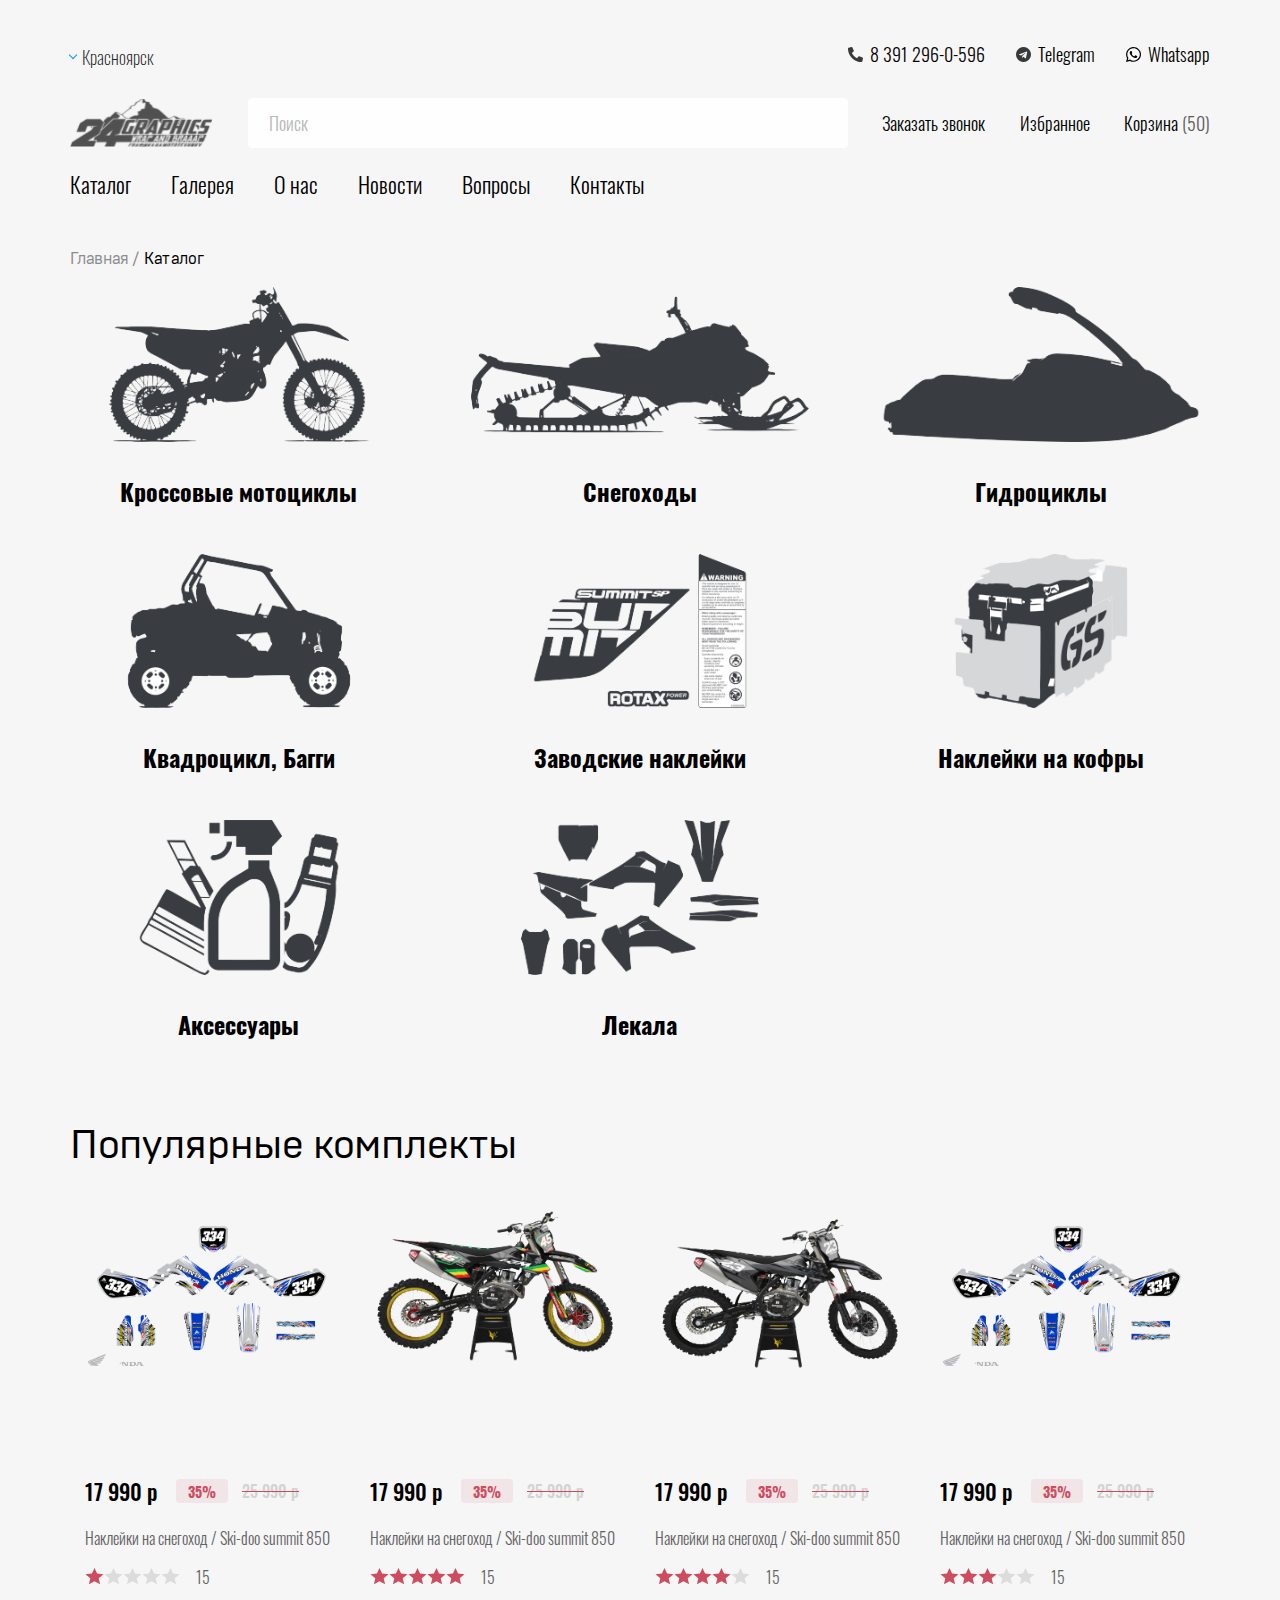
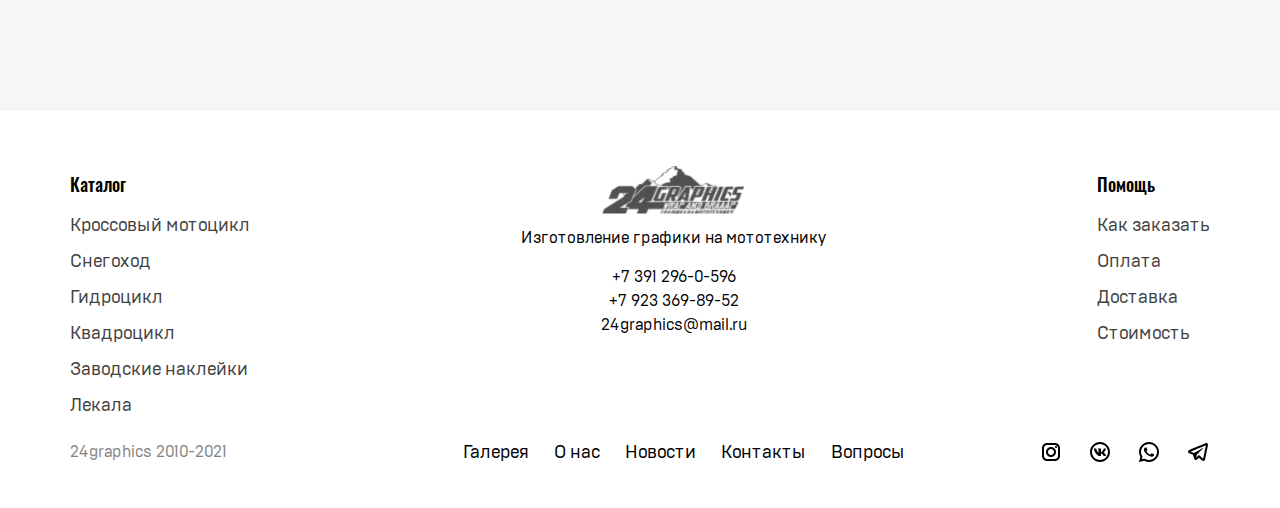
==== commit 5a54df14: "2 commit" ====
--- a/catalog.html
+++ b/catalog.html
@@ -38,6 +38,7 @@
                             <span>Whatsapp</span>
                         </a>
                     </div>
+                    <div class="header__burger"><span></span></div>
                 </div>
                 <div class="header__bottom">
                     <a href="index.html" class="header__logo">
--- a/assets/css/style.css
+++ b/assets/css/style.css
@@ -177,6 +177,9 @@
   margin: 0 auto;
 }
 
+.header__burger {
+  display: none;
+}
 .header__top {
   display: flex;
   display: -webkit-box;
@@ -290,6 +293,26 @@
 .header__bottom > a {
   display: block;
 }
+.header__bottom--order {
+  justify-content: flex-start;
+}
+.header a.header__back {
+  font-weight: 300;
+  font-size: 18px;
+  line-height: 150%;
+  color: #ABABAB;
+  display: flex;
+  display: -webkit-box;
+  display: -webkit-flex;
+  display: -ms-flexbox;
+  align-items: center;
+  -webkit-box-align: center;
+  -webkit-align-items: center;
+  -ms-flex-align: center;
+}
+.header a.header__back span {
+  margin-left: 5px;
+}
 .header__logo {
   flex-shrink: 0;
   width: 143px;
@@ -297,6 +320,9 @@
 }
 .header__logo img {
   width: 100%;
+}
+.header__logo--order {
+  margin-right: 20px;
 }
 .header__call {
   flex-shrink: 0;
@@ -373,6 +399,47 @@
   margin-top: 60px;
   background-image: url(../images/mainbg.jpg);
   background-size: 100% 100%;
+}
+.main.main--contact {
+  padding: 0;
+  background: none;
+}
+.main.main--contact .main__inner2 {
+  background-image: url(../images/main-contactbg.png);
+  background-size: 70% 100%;
+  background-color: #C2CDE2;
+  background-repeat: no-repeat;
+  background-position: right;
+  width: 100%;
+  padding: 30px 40px 40px;
+}
+.main.main--contact .main__inner {
+  height: unset;
+}
+.main.main--contact .main__inner::before {
+  display: none;
+}
+.main.main--contact .main__title {
+  font-size: 32px;
+  line-height: 100%;
+  color: #000000;
+}
+.main.main--contact .main__desc {
+  font-weight: 300;
+  font-size: 16px;
+  line-height: 150%;
+  color: #000000;
+  width: 395px;
+}
+.main.main--contact .main__btn {
+  background: #FFFFFF;
+  border-radius: 4px;
+  font-weight: 300;
+  font-size: 16px;
+  line-height: 24px;
+  color: #000000;
+  width: 246px;
+  height: 47px;
 }
 .main__inner {
   height: 512px;
@@ -493,6 +560,7 @@
   position: absolute;
   bottom: 0;
   left: 0;
+  max-height: 100%;
 }
 .popular__item-img button {
   position: absolute;
@@ -747,6 +815,9 @@
 .instagram__item:nth-child(1), .instagram__item:nth-child(2), .instagram__item:nth-child(3) {
   margin-top: 0;
 }
+.instagram__item img {
+  width: 100%;
+}
 
 .news {
   margin-top: 75px;
@@ -836,6 +907,9 @@
   padding: 80px 0 90px;
   color: #fff;
 }
+.question.question--contact {
+  background-image: url(../images/questionbg2.jpg);
+}
 .question__title {
   font-weight: bold;
   font-size: 51px;
@@ -1062,6 +1136,9 @@
 .catalog__item > a {
   display: block;
 }
+.catalog__item-img img {
+  width: 100%;
+}
 
 .brand {
   margin-top: 55px;
@@ -1120,6 +1197,9 @@
 }
 .catalog-inner__item-img {
   position: relative;
+}
+.catalog-inner__item-img img {
+  width: 100%;
 }
 .catalog-inner__item:hover {
   cursor: pointer;
@@ -1716,4 +1796,2250 @@
   opacity: 0.8;
 }
 
+.cart {
+  padding-top: 30px;
+}
+.cart .checkbox {
+  position: absolute;
+  width: 0.1px;
+  height: 0.1px;
+  overflow: hidden;
+  clip: rect(0 0 0 0);
+  padding-left: 20px;
+  top: 0;
+}
+.cart .check-style {
+  top: 50%;
+  transform: translateY(-50%);
+  left: 20px;
+  position: absolute;
+  width: 14px;
+  height: 14px;
+  background-color: #fff;
+  border: 2px solid #4C75C6;
+  box-shadow: 0px 0px 7px 0px rgba(0, 0, 0, 0.03);
+  border-radius: 5px;
+}
+.cart .checkbox:checked + .check-style::before {
+  position: absolute;
+  content: "";
+  width: 5px;
+  height: 3px;
+  left: 50%;
+  top: 50%;
+  border-bottom: 2px solid #4C75C6;
+  border-left: 2px solid #4C75C6;
+  transform: translate(-50%, -70%) rotate(-45deg);
+}
+.cart__inner {
+  display: flex;
+  display: -webkit-box;
+  display: -webkit-flex;
+  display: -ms-flexbox;
+  justify-content: space-between;
+  -webkit-box-pack: justify;
+  -webkit-justify-content: space-between;
+  -ms-flex-pack: justify;
+}
+.cart__left {
+  width: 700px;
+  margin-right: 25px;
+}
+.cart__right {
+  width: calc(100% - 725px);
+}
+.cart__top {
+  background: #FFFFFF;
+  border-radius: 4px;
+  height: 50px;
+  display: flex;
+  display: -webkit-box;
+  display: -webkit-flex;
+  display: -ms-flexbox;
+  align-items: center;
+  -webkit-box-align: center;
+  -webkit-align-items: center;
+  -ms-flex-align: center;
+  position: relative;
+  padding: 0 50px;
+}
+.cart__top button {
+  font-weight: normal;
+  font-size: 14px;
+  line-height: 150%;
+}
+.cart__delete-all {
+  margin-left: 20px;
+  color: #CD4D5F;
+}
+.cart__items {
+  background: #FFFFFF;
+  border-radius: 4px;
+  margin-top: 5px;
+  padding: 30px 20px 0;
+}
+.cart__item {
+  padding: 28px 0px 28px 22px;
+  position: relative;
+}
+.cart__item:not(:last-child) {
+  border-bottom: 1px solid #E6E4E4;
+}
+.cart__item-body {
+  display: flex;
+  display: -webkit-box;
+  display: -webkit-flex;
+  display: -ms-flexbox;
+}
+.cart__item-img {
+  flex-shrink: 0;
+  width: 150px;
+  height: 150px;
+  background: #D7D7D7;
+  display: flex;
+  display: -webkit-box;
+  display: -webkit-flex;
+  display: -ms-flexbox;
+  align-items: center;
+  -webkit-box-align: center;
+  -webkit-align-items: center;
+  -ms-flex-align: center;
+  justify-content: center;
+  margin-right: 25px;
+}
+.cart__item-img img {
+  width: 100%;
+}
+.cart__item-title {
+  font-weight: normal;
+  font-size: 14px;
+  line-height: 130%;
+  color: #636363;
+  -webkit-line-clamp: 2;
+  display: -webkit-box;
+  -webkit-box-orient: vertical;
+  overflow: hidden;
+  width: 160px;
+}
+.cart__item-material {
+  margin-top: 19px;
+  font-size: 16px;
+  font-weight: normal;
+  line-height: 140%;
+  color: #545454;
+}
+.cart__item-material strong {
+  color: #000;
+  font-weight: normal;
+}
+.cart__item-color {
+  margin-top: 4px;
+  font-size: 16px;
+  font-weight: normal;
+  line-height: 140%;
+  color: #545454;
+}
+.cart__item-color strong {
+  color: #000;
+  font-weight: normal;
+}
+.cart__item-buttons {
+  display: flex;
+  display: -webkit-box;
+  display: -webkit-flex;
+  display: -ms-flexbox;
+  position: absolute;
+  bottom: 0;
+  left: 0;
+}
+.cart__item-btn {
+  font-weight: normal;
+  font-size: 16px;
+  line-height: 109.5%;
+  color: #4C75C6;
+  white-space: nowrap;
+}
+.cart__item-btn:first-child {
+  margin-right: 25px;
+}
+.cart__item-info {
+  position: relative;
+  margin-right: 90px;
+}
+.cart__item-price--bottom {
+  display: flex;
+  display: -webkit-box;
+  display: -webkit-flex;
+  display: -ms-flexbox;
+  align-items: center;
+  -webkit-box-align: center;
+  -webkit-align-items: center;
+  -ms-flex-align: center;
+  margin-top: 6px;
+}
+.cart__item-price {
+  font-weight: 500;
+  font-size: 22px;
+  line-height: 33px;
+  width: 100%;
+  color: #000000;
+}
+.cart__item-price--old {
+  font-style: normal;
+  font-weight: 500;
+  font-size: 16px;
+  line-height: 24px;
+  text-decoration: line-through;
+  color: #D3D3D3;
+  margin-right: 15px;
+}
+.cart__item-price--discount {
+  background: rgba(205, 77, 95, 0.1);
+  border-radius: 4px;
+  font-weight: normal;
+  font-size: 14px;
+  line-height: 21px;
+  align-items: center;
+  -webkit-box-align: center;
+  -webkit-align-items: center;
+  -ms-flex-align: center;
+  display: flex;
+  display: -webkit-box;
+  display: -webkit-flex;
+  display: -ms-flexbox;
+  justify-content: center;
+  color: #CD4D5F;
+  width: 49px;
+  height: 24px;
+}
+.cart__item-amount {
+  width: 67px;
+  margin-left: auto;
+}
+.cart__item-amount .nice-select {
+  width: 100%;
+  height: 32px;
+  border: 1px solid #B1B1B1;
+  border-radius: 4px;
+}
+.cart__item-amount .nice-select::after {
+  content: "";
+  position: absolute;
+  width: 5px;
+  height: 5px;
+  border-right: 1px solid #373737;
+  border-bottom: 1px solid #373737;
+  right: 11px;
+  top: 50%;
+  transform: translateY(-50%) rotate(45deg);
+}
+.cart__item-amount .nice-select.open::after {
+  transform: translateY(0%) rotate(225deg);
+}
+.cart__item-amount .current {
+  height: 100%;
+  font-weight: normal;
+  font-size: 16px;
+  line-height: 109.5%;
+  display: flex;
+  display: -webkit-box;
+  display: -webkit-flex;
+  display: -ms-flexbox;
+  align-items: center;
+  -webkit-box-align: center;
+  -webkit-align-items: center;
+  -ms-flex-align: center;
+}
+.cart__item .check-style {
+  transform: translateX(calc(-100% - 8px));
+}
+.cart__total {
+  padding: 33px 39px 27px;
+  background: #FFFFFF;
+  border-radius: 4px;
+}
+.cart__total-btn {
+  background: #3AC267;
+  border-radius: 4px;
+  width: 100%;
+  height: 60px;
+  font-weight: 500;
+  font-size: 18px;
+  line-height: 150%;
+  color: #FFFFFF;
+}
+.cart__total-btn:hover {
+  opacity: 0.8;
+}
+.cart__total-desc {
+  font-weight: normal;
+  font-size: 14px;
+  line-height: 120%;
+  color: #777777;
+  margin-top: 10px;
+  text-align: center;
+}
+.cart__total-body {
+  border-bottom: 1px solid #F2F2F2;
+  border-top: 1px solid #F2F2F2;
+  padding: 18px 0;
+  margin-top: 25px;
+}
+.cart__total-body p {
+  display: flex;
+  display: -webkit-box;
+  display: -webkit-flex;
+  display: -ms-flexbox;
+  justify-content: space-between;
+  -webkit-box-pack: justify;
+  -webkit-justify-content: space-between;
+  -ms-flex-pack: justify;
+  align-items: center;
+  -webkit-box-align: center;
+  -webkit-align-items: center;
+  -ms-flex-align: center;
+}
+.cart__total-title {
+  font-weight: bold;
+  font-size: 18px;
+  line-height: 150%;
+}
+.cart__total-footer {
+  margin-top: 17px;
+  display: flex;
+  display: -webkit-box;
+  display: -webkit-flex;
+  display: -ms-flexbox;
+  justify-content: space-between;
+  -webkit-box-pack: justify;
+  -webkit-justify-content: space-between;
+  -ms-flex-pack: justify;
+  align-items: center;
+  -webkit-box-align: center;
+  -webkit-align-items: center;
+  -ms-flex-align: center;
+  font-weight: bold;
+  font-size: 14px;
+  line-height: 150%;
+}
+.cart__total-footer span:first-child {
+  font-size: 18px;
+}
+.cart__total--grey {
+  font-weight: normal;
+  font-size: 14px;
+  line-height: 150%;
+  color: #777777;
+}
+.cart__total--black {
+  font-weight: normal;
+  font-size: 14px;
+  line-height: 150%;
+  color: #000000;
+}
+.cart__total--red {
+  font-weight: normal;
+  font-size: 14px;
+  line-height: 150%;
+  color: #CD4D5F;
+}
+
+.order {
+  margin-top: 20px;
+}
+.order__inner {
+  padding-top: 14px;
+  border-top: 1px solid #E2E2E2;
+  display: flex;
+  display: -webkit-box;
+  display: -webkit-flex;
+  display: -ms-flexbox;
+  justify-content: space-between;
+  -webkit-box-pack: justify;
+  -webkit-justify-content: space-between;
+  -ms-flex-pack: justify;
+}
+.order__left {
+  width: 780px;
+}
+.order__right {
+  width: calc(100% - 820px);
+}
+.order__title {
+  font-weight: 500;
+  font-size: 32px;
+  line-height: 120%;
+}
+.order__inputs {
+  margin-top: 30px;
+  display: flex;
+  display: -webkit-box;
+  display: -webkit-flex;
+  display: -ms-flexbox;
+  flex-wrap: wrap;
+  -webkit-flex-wrap: wrap;
+  -ms-flex-wrap: wrap;
+}
+.order__input {
+  width: calc(50% - 8px);
+  margin-bottom: 12px;
+}
+.order__input:nth-child(odd) {
+  margin-right: 16px;
+}
+.order__input input {
+  width: 100%;
+  height: 38px;
+}
+.order__input label {
+  font-weight: 300;
+  font-size: 14px;
+  line-height: 150%;
+  margin-bottom: 4px;
+}
+.order input {
+  background: #FFFFFF;
+  border: 1px solid #E3E3E3;
+  border-radius: 4px;
+  font-family: "Oswald";
+  font-style: normal;
+  font-weight: 300;
+  font-size: 16px;
+  line-height: 150%;
+  color: #494949;
+  padding: 0 11px;
+}
+.order input:focus, .order input:active {
+  border-color: #0099FF;
+}
+.order input::placeholder {
+  color: #ACACAC;
+}
+.order__loc {
+  margin-top: 3px;
+}
+.order__loc span {
+  font-weight: 300;
+  font-size: 14px;
+  line-height: 150%;
+  color: #4D69CD;
+  margin-left: 5px;
+}
+.order__delivery-content {
+  display: none;
+  padding-bottom: 30px;
+}
+.order__delivery-content--active {
+  display: block;
+}
+.order__delivery-title {
+  margin-top: 15px;
+  font-weight: 500;
+  font-size: 22px;
+  line-height: 150%;
+}
+.order__delivery-desc {
+  background: #206AC1;
+  border-radius: 4px;
+  padding: 3px 11px;
+  font-weight: 300;
+  font-size: 14px;
+  line-height: 150%;
+  color: #FFFFFF;
+  width: 335px;
+  margin-top: 10px;
+}
+.order__delivery-tabs {
+  margin-top: 28px;
+  display: flex;
+  display: -webkit-box;
+  display: -webkit-flex;
+  display: -ms-flexbox;
+}
+.order__delivery-tab {
+  padding: 0px 50px 0px 25px;
+  background: #EBEBEB;
+  border: 2px solid #ebebeb;
+  border-radius: 4px;
+  box-sizing: border-box;
+  height: 70px;
+}
+.order__delivery-tab:not(:last-child) {
+  margin-right: 18px;
+}
+.order__delivery-tab p:first-child {
+  font-weight: normal;
+  font-size: 18px;
+  line-height: 150%;
+  margin-top: 10px;
+}
+.order__delivery-tab p:nth-child(2) {
+  font-weight: 300;
+  font-size: 14px;
+  line-height: 150%;
+}
+.order__delivery-tab:hover {
+  border: 2px solid #0099FF;
+  background-color: #fff;
+  cursor: pointer;
+}
+.order__delivery-tab--active {
+  position: relative;
+  border: 2px solid #0099FF;
+  background-color: #fff;
+  pointer-events: none;
+}
+.order__delivery-tab--active::after {
+  content: "";
+  position: absolute;
+  width: 5px;
+  height: 11px;
+  border-bottom: 1px solid #0099FF;
+  border-right: 1px solid #0099FF;
+  top: 16px;
+  right: 30px;
+  transform: rotate(45deg);
+}
+.order__delivery-companies {
+  background-color: #fff;
+  margin-top: 4px;
+  padding: 17px;
+}
+.order__delivery-companies input[type=checkbox] {
+  position: absolute;
+  z-index: -1;
+  opacity: 0;
+  margin: 10px 0 0 20px;
+}
+.order__delivery-companies input[type=checkbox] + label {
+  position: relative;
+  padding: 0 0 0 25px;
+  cursor: pointer;
+}
+.order__delivery-companies input[type=checkbox] + label:after {
+  content: '';
+  position: absolute;
+  top: 50%;
+  left: 0px;
+  width: 16px;
+  height: 16px;
+  background: inherit;
+  border: 1px solid #9B9898;
+  transition: .2s;
+  transform: translateY(-50%);
+}
+.order__delivery-companies input[type=checkbox] + label {
+  display: flex;
+  display: -webkit-box;
+  display: -webkit-flex;
+  display: -ms-flexbox;
+  align-items: center;
+  -webkit-box-align: center;
+  -webkit-align-items: center;
+  -ms-flex-align: center;
+}
+.order__delivery-companies input[type=checkbox] + label span:nth-child(2) {
+  font-weight: 300;
+  font-size: 14px;
+  line-height: 150%;
+  margin-left: 19px;
+}
+.order__delivery-companies--desc {
+  font-weight: 300;
+  font-size: 13px;
+  line-height: 150%;
+  margin-top: 30px;
+  color: #817F7F;
+}
+.order__delivery-companies--top {
+  display: flex;
+  display: -webkit-box;
+  display: -webkit-flex;
+  display: -ms-flexbox;
+  flex-wrap: wrap;
+  -webkit-flex-wrap: wrap;
+  -ms-flex-wrap: wrap;
+}
+.order__delivery-companies--top #compani1:checked + label:after {
+  background: #3AC267;
+}
+.order__delivery-companies--top #compani2:checked + label:after {
+  background: #C23A52;
+}
+.order__delivery-companies--top #compani3:checked + label:after {
+  background: #3A79C2;
+}
+.order__delivery-companies--top #compani4:checked + label:after {
+  background: #C28C3A;
+}
+.order__delivery-companies--top #compani1 + label span:first-child {
+  color: #3AC267;
+}
+.order__delivery-companies--top #compani2 + label span:first-child {
+  color: #C23A52;
+}
+.order__delivery-companies--top #compani3 + label span:first-child {
+  color: #3A79C2;
+}
+.order__delivery-companies--top #compani4 + label span:first-child {
+  color: #C28C3A;
+}
+.order__delivery-compani {
+  width: 50%;
+  margin-bottom: 9px;
+}
+.order__delivery-companies--bottom {
+  display: flex;
+  display: -webkit-box;
+  display: -webkit-flex;
+  display: -ms-flexbox;
+  align-items: center;
+  -webkit-box-align: center;
+  -webkit-align-items: center;
+  -ms-flex-align: center;
+  margin-top: 20px;
+}
+.order__delivery-companies--bottom > input {
+  background: #F4F4F4;
+  border-radius: 4px;
+  height: 30px;
+  width: 260px;
+  margin-right: 16px;
+}
+.order__delivery-search {
+  margin-right: 35px;
+}
+.order__delivery-search label {
+  font-weight: 300;
+  font-size: 14px;
+  line-height: 150%;
+  margin-left: 17px;
+}
+.order__delivery-search input:checked + label:after {
+  background: #000;
+}
+.order__delivery .map {
+  height: 406px;
+  background-image: url(../images/mapbg.jpg);
+  background-size: 100% 100%;
+  position: relative;
+}
+.order__delivery .map__inner {
+  filter: drop-shadow(0px 4.79208px 16.7723px rgba(0, 0, 0, 0.1));
+  width: 242px;
+  height: 316px;
+  background-color: #fff;
+  position: absolute;
+  left: 183px;
+  top: 21px;
+  padding: 14px;
+}
+.order__delivery .map__title {
+  font-size: 500px;
+  font-size: 16px;
+  line-height: 150%;
+}
+.order__delivery .map__subtitle {
+  margin-top: 5px;
+  font-weight: 300;
+  font-size: 14px;
+  line-height: 150%;
+}
+.order__delivery .map__info {
+  font-weight: 300;
+  font-size: 12px;
+  line-height: 150%;
+  color: #B5B5B5;
+  margin-top: 7px;
+  height: 127px;
+  overflow-y: scroll;
+}
+.order__delivery .map__info::-webkit-scrollbar {
+  width: 4px;
+  background: #EAEAEA;
+  border-radius: 9.47331px;
+}
+.order__delivery .map__info::-webkit-scrollbar-track {
+  background: #ECECEC;
+  width: 4px;
+  height: 20px;
+}
+.order__delivery .map__info::-webkit-scrollbar-thumb {
+  background: #5C5C66;
+  border-radius: 4px;
+  height: 20px;
+}
+.order__delivery .map__btn {
+  background: #318AC5;
+  border-radius: 4px;
+  margin-top: 20px;
+  font-size: 14px;
+  line-height: 150%;
+  color: #FFFFFF;
+  font-weight: 500;
+  height: 40px;
+  width: 100%;
+}
+.order__delivery .map__btn:hover {
+  opacity: 0.8;
+}
+.order__delivery-user--top {
+  margin-top: 24px;
+  display: flex;
+  display: -webkit-box;
+  display: -webkit-flex;
+  display: -ms-flexbox;
+  align-items: center;
+  -webkit-box-align: center;
+  -webkit-align-items: center;
+  -ms-flex-align: center;
+}
+.order__delivery-user--title {
+  font-weight: 500;
+  font-size: 22px;
+  line-height: 22px;
+  margin-right: 24px;
+}
+.order__delivery-user--safe {
+  display: flex;
+  display: -webkit-box;
+  display: -webkit-flex;
+  display: -ms-flexbox;
+  align-items: center;
+  -webkit-box-align: center;
+  -webkit-align-items: center;
+  -ms-flex-align: center;
+}
+.order__delivery-user--safe span {
+  font-size: 16px;
+  line-height: 150%;
+  font-weight: 400;
+  color: #4CAF50;
+  margin-left: 9px;
+}
+.order__delivery-user--inputs {
+  display: flex;
+  display: -webkit-box;
+  display: -webkit-flex;
+  display: -ms-flexbox;
+  flex-wrap: wrap;
+  -webkit-flex-wrap: wrap;
+  -ms-flex-wrap: wrap;
+  margin-top: 14px;
+  width: 100%;
+}
+.order__delivery-user--inputs label {
+  display: block;
+  font-weight: 300;
+  font-size: 14px;
+  line-height: 150%;
+  margin-bottom: 4px;
+}
+.order__delivery-user--inputs input {
+  width: 100%;
+  height: 38px;
+}
+.order__delivery-user--input {
+  width: calc(50% - 13px);
+  margin-bottom: 38px;
+}
+.order__delivery-user--input:nth-child(odd) {
+  margin-right: 23px;
+}
+.order__delivery-user--input:last-child {
+  margin-bottom: 0;
+  width: 100%;
+  margin-right: 0;
+}
+.order__delivery-user--input:last-child input {
+  width: calc(50% - 13px);
+}
+.order__delivery-input--desc {
+  font-weight: 300;
+  font-size: 13px;
+  line-height: 120%;
+  color: #A1A1A1;
+  margin-top: 4px;
+  display: block;
+}
+.order__delivery-coment--title {
+  font-weight: 300;
+  font-size: 16px;
+  line-height: 24px;
+  margin-top: 25px;
+}
+.order__delivery-coment {
+  font-family: Oswald;
+  font-weight: 300;
+  font-size: 14px;
+  line-height: 21px;
+  width: 100%;
+  height: 98px;
+  resize: none;
+  padding: 13px 15px;
+  border: 1px solid #fff;
+  outline: none;
+  margin-top: 2px;
+}
+.order__delivery-coment::placeholder {
+  color: #C9C9C9;
+}
+.order__delivery-coment:focus, .order__delivery-coment:active {
+  border: 1px solid #0099FF;
+}
+.order__delivery-coment--hint {
+  font-weight: 300;
+  font-size: 12px;
+  line-height: 110%;
+  color: #A2A2A2;
+  margin-top: 4px;
+}
+.order__delivery-user--agree {
+  margin-top: 15px;
+}
+.order__delivery-user--agree input {
+  position: absolute;
+  z-index: -1;
+  opacity: 0;
+  margin: 10px 0 0 20px;
+}
+.order__delivery-user--agree input + label {
+  position: relative;
+  padding: 0 0 0 25px;
+  cursor: pointer;
+}
+.order__delivery-user--agree input + label:after {
+  content: '';
+  position: absolute;
+  top: 3px;
+  left: 0px;
+  width: 16px;
+  height: 16px;
+  border: 1px solid #9B9898;
+  transition: .2s;
+  box-sizing: border-box;
+}
+.order__delivery-user--agree input:checked + label:after {
+  background: #000;
+}
+.order__delivery-user--agree label {
+  font-weight: 300;
+  font-size: 14px;
+  line-height: 150%;
+  display: block;
+}
+.order__delivery-sdek {
+  margin-top: 28px;
+  width: 580px;
+  height: 86px;
+  display: flex;
+  display: -webkit-box;
+  display: -webkit-flex;
+  display: -ms-flexbox;
+  justify-content: space-between;
+  -webkit-box-pack: justify;
+  -webkit-justify-content: space-between;
+  -ms-flex-pack: justify;
+  align-items: center;
+  -webkit-box-align: center;
+  -webkit-align-items: center;
+  -ms-flex-align: center;
+  background: #FFFFFF;
+  border: 1px solid #0099FF;
+  border-radius: 6px;
+  padding: 0 41px 0 25px;
+}
+.order__delivery-sdek input {
+  position: absolute;
+  z-index: -1;
+  opacity: 0;
+  margin: 10px 0 0 20px;
+}
+.order__delivery-sdek input + label {
+  position: relative;
+  padding: 0 0 0 45px;
+  cursor: pointer;
+}
+.order__delivery-sdek input + label:after {
+  content: '';
+  position: absolute;
+  top: 0px;
+  left: 0px;
+  width: 16px;
+  height: 16px;
+  border: 1px solid #9B9898;
+  transition: .2s;
+  box-sizing: border-box;
+}
+.order__delivery-sdek input:checked + label:after {
+  background: #000;
+}
+.order__delivery-sdek label {
+  font-weight: 300;
+  font-size: 14px;
+  line-height: 150%;
+  display: block;
+}
+.order__delivery-sdek--check {
+  display: flex;
+  display: -webkit-box;
+  display: -webkit-flex;
+  display: -ms-flexbox;
+  align-items: center;
+  -webkit-box-align: center;
+  -webkit-align-items: center;
+  -ms-flex-align: center;
+  padding-top: 5px;
+}
+.order__delivery-sdek--desc {
+  font-weight: 400;
+  font-size: 13px;
+  line-height: 150%;
+}
+.order__delivery-sdek--input label {
+  display: block;
+  margin-top: 15px;
+  font-family: "Brutal Type";
+  font-style: normal;
+  font-weight: normal;
+  font-size: 14px;
+  line-height: 150%;
+}
+.order__delivery-sdek--input input {
+  margin-top: 4px;
+  display: block;
+  width: 306px;
+  height: 38px;
+}
+.order__delivery-sdek--pay {
+  padding: 10px 25px;
+  background: #FFFFFF;
+  border: 1px solid #D5D5D5;
+  border-radius: 4px;
+  margin-top: 13px;
+  width: 302px;
+}
+.order__delivery-sdek--pay p:first-child {
+  font-weight: bold;
+  font-size: 18px;
+  line-height: 150%;
+  position: relative;
+}
+.order__delivery-sdek--pay p:first-child::after {
+  content: "";
+  position: absolute;
+  width: 5px;
+  height: 11px;
+  border-bottom: 1px solid #0099FF;
+  border-right: 1px solid #0099FF;
+  top: 50%;
+  right: 100px;
+  transform: translateY(-50%) rotate(45deg);
+}
+.order__delivery-sdek--pay p:nth-child(2) {
+  font-weight: normal;
+  font-size: 14px;
+  line-height: 130%;
+  margin-top: 4px;
+}
+.order__delivery-sdek--pay-title {
+  font-weight: bold;
+  font-size: 22px;
+  line-height: 150%;
+  margin-top: 32px;
+}
+.order__delivery-sdek--pay-items {
+  margin-top: 19px;
+}
+.order__delivery-sdek--pay-items img:not(:last-child) {
+  margin-right: 14px;
+}
+.order-select {
+  background: #FFFFFF;
+  border-radius: 4px;
+  width: 439px;
+  padding: 60px 24px;
+}
+.order-select__top {
+  display: flex;
+  display: -webkit-box;
+  display: -webkit-flex;
+  display: -ms-flexbox;
+  align-items: flex-end;
+  -webkit-box-align: flex-end;
+  -webkit-align-items: flex-end;
+  -ms-flex-align: flex-end;
+}
+.order-select__top p {
+  font-weight: bold;
+  font-size: 24px;
+  line-height: 110%;
+}
+.order-select__top button {
+  font-weight: 500;
+  font-size: 14px;
+  line-height: 110%;
+  /* or 15px */
+  color: #0099FF;
+  margin-left: 17px;
+}
+.order-select__items {
+  margin-top: 27px;
+}
+.order-select__item {
+  display: flex;
+  display: -webkit-box;
+  display: -webkit-flex;
+  display: -ms-flexbox;
+}
+.order-select__item:not(:last-child) {
+  margin-bottom: 44px;
+}
+.order-select__item-img {
+  display: flex;
+  display: -webkit-box;
+  display: -webkit-flex;
+  display: -ms-flexbox;
+  align-items: center;
+  -webkit-box-align: center;
+  -webkit-align-items: center;
+  -ms-flex-align: center;
+  margin-right: 24px;
+  background: #D7D7D7;
+  flex-shrink: 0;
+  width: 75px;
+}
+.order-select__item-img img {
+  width: 100%;
+}
+.order-select__item-title {
+  font-weight: normal;
+  font-size: 14px;
+  line-height: 110%;
+  color: #636363;
+  width: 170px;
+  -webkit-line-clamp: 2;
+  display: -webkit-box;
+  -webkit-box-orient: vertical;
+  overflow: hidden;
+}
+.order-select__item-materials {
+  margin-top: 8px;
+  font-size: 16px;
+  line-height: 109.5%;
+  color: #545454;
+}
+.order-select__item-colors {
+  font-size: 16px;
+  line-height: 109.5%;
+  color: #545454;
+  margin-top: 3px;
+  font-family: oswald;
+}
+.order-select__item-prices {
+  margin-left: auto;
+}
+.order-select__item-price {
+  font-weight: 500;
+  font-size: 22px;
+  line-height: 27px;
+}
+.order-select__item-price--throw {
+  font-weight: 500;
+  font-size: 16px;
+  line-height: 20px;
+  margin-top: 3px;
+  color: #D3D3D3;
+  text-decoration-color: #CD4D5F;
+  text-decoration: line-through;
+}
+.order-select__num {
+  padding-bottom: 17px;
+  border-bottom: 1px solid #F2F2F2;
+  margin-top: 30px;
+}
+.order-select__num p {
+  display: flex;
+  display: -webkit-box;
+  display: -webkit-flex;
+  display: -ms-flexbox;
+  justify-content: space-between;
+  -webkit-box-pack: justify;
+  -webkit-justify-content: space-between;
+  -ms-flex-pack: justify;
+  align-items: center;
+  -webkit-box-align: center;
+  -webkit-align-items: center;
+  -ms-flex-align: center;
+}
+.order-select__num p span:first-child {
+  font-weight: 500;
+  font-size: 14px;
+  line-height: 150%;
+  color: #777777;
+}
+.order-select__num p span:last-child {
+  font-weight: 500;
+  font-size: 14px;
+  line-height: 150%;
+}
+.order-select__num p:last-child {
+  margin-top: 10px;
+}
+.order-select__num p:last-child span:last-child {
+  color: #CD4D5F;
+}
+.order-select__all {
+  font-weight: bold;
+  font-size: 18px;
+  line-height: 150%;
+  display: flex;
+  display: -webkit-box;
+  display: -webkit-flex;
+  display: -ms-flexbox;
+  justify-content: space-between;
+  -webkit-box-pack: justify;
+  -webkit-justify-content: space-between;
+  -ms-flex-pack: justify;
+  align-items: center;
+  -webkit-box-align: center;
+  -webkit-align-items: center;
+  -ms-flex-align: center;
+  margin-top: 19px;
+}
+.order-select__all span:last-child {
+  font-size: 24px;
+}
+.order-select__btn {
+  background: #1F1F1F;
+  border-radius: 4px;
+  width: 326px;
+  height: 60px;
+  margin-top: 28px;
+  margin-left: auto;
+  margin-right: auto;
+  font-weight: 500;
+  font-size: 18px;
+  line-height: 150%;
+  color: #FFFFFF;
+}
+.order-select__btn:hover {
+  opacity: 0.9;
+}
+.order-select__agree {
+  font-weight: normal;
+  font-size: 14px;
+  line-height: 120%;
+  margin-top: 10px;
+  margin-left: auto;
+  margin-right: auto;
+  color: #666666;
+  width: 326px;
+}
+.order-select__agree a {
+  color: #0099FF;
+}
+
+.contacts {
+  padding-top: 20px;
+}
+.contacts__title {
+  margin-top: 35px;
+  font-weight: 500;
+  font-size: 32px;
+  line-height: 47px;
+}
+.contacts__address {
+  margin-top: 12px;
+  font-weight: 300;
+  font-size: 16px;
+  line-height: 24px;
+}
+.contacts__socials {
+  margin-top: 12px;
+  font-weight: 300;
+  font-size: 18px;
+  line-height: 27px;
+  color: #555555;
+  display: flex;
+  display: -webkit-box;
+  display: -webkit-flex;
+  display: -ms-flexbox;
+}
+.contacts__socials a {
+  display: block;
+}
+.contacts__socials a:not(:last-child) {
+  margin-right: 30px;
+}
+.contacts__phone {
+  margin-top: 12px;
+  display: flex;
+  display: -webkit-box;
+  display: -webkit-flex;
+  display: -ms-flexbox;
+  align-items: center;
+  -webkit-box-align: center;
+  -webkit-align-items: center;
+  -ms-flex-align: center;
+}
+.contacts__phone a {
+  display: block;
+  font-weight: 300;
+  font-size: 18px;
+  line-height: 27px;
+  color: #4496CD;
+}
+.contacts__phone a:not(:last-child) {
+  margin-right: 10px;
+}
+.contacts__phone span {
+  font-size: 18px;
+  line-height: 27px;
+  margin-right: 50px;
+}
+
+@media (max-width: 1300px) {
+  .container {
+    width: 1140px;
+  }
+
+  .header__search {
+    width: 600px;
+  }
+
+  .brand__item {
+    margin-right: 5px;
+    width: unset;
+  }
+
+  .order__left {
+    width: 680px;
+  }
+  .order__right {
+    width: calc(100% - 700px);
+  }
+}
+@media (max-width: 1200px) {
+  .container {
+    width: 960px;
+  }
+
+  .header__search {
+    width: 460px;
+  }
+
+  .main {
+    padding: 30px 0;
+    margin-top: 20px;
+  }
+  .main__title {
+    font-size: 50px;
+  }
+  .main__desc {
+    font-size: 25px;
+  }
+  .main__inner {
+    height: 400px;
+  }
+  .main .main__btn {
+    font-size: 20px;
+    height: 55px;
+    width: 260px;
+  }
+
+  .popular {
+    padding-top: 30px;
+  }
+  .popular.popular--catalog-page {
+    padding-top: 30px;
+    padding-bottom: 30px;
+  }
+  .popular.popular--catalog-page .popular__item-img {
+    height: 220px;
+  }
+  .popular__title {
+    font-size: 35px;
+  }
+  .popular__items {
+    flex-wrap: wrap;
+    -webkit-flex-wrap: wrap;
+    -ms-flex-wrap: wrap;
+    margin-top: 20px;
+  }
+  .popular__item {
+    width: 50%;
+    margin-bottom: 20px;
+  }
+
+  .youtube {
+    padding-top: 30px;
+  }
+  .youtube__title {
+    font-size: 35px;
+  }
+
+  .instagram {
+    padding-top: 30px;
+  }
+  .instagram__title {
+    font-size: 35px;
+  }
+
+  .news {
+    margin-top: 30px;
+  }
+  .news__title {
+    font-size: 35px;
+  }
+  .news__item-img {
+    width: 210px;
+  }
+  .news__item-title {
+    font-size: 15px;
+    line-height: 135%;
+  }
+  .news__item-date {
+    font-size: 15px;
+    line-height: 22px;
+  }
+
+  .question {
+    margin-top: 30px;
+    padding: 30px 0;
+  }
+  .question__title {
+    font-size: 35px;
+  }
+  .question__desc {
+    font-size: 18px;
+  }
+  .question__agree {
+    font-size: 18px;
+    width: 582px;
+    margin-top: 15px;
+  }
+
+  .catalog__item {
+    width: calc(50% - 10px);
+    margin-right: 20px;
+    margin-top: 20px;
+  }
+  .catalog__item:nth-child(3n) {
+    margin-right: 20px;
+  }
+  .catalog__item:nth-child(3) {
+    margin-top: 20px;
+  }
+  .catalog__item:nth-child(2n) {
+    margin-right: 0px;
+  }
+
+  .catalog-detail__gallery-big {
+    width: 400px;
+  }
+  .catalog-detail__gallery {
+    align-items: center;
+    -webkit-box-align: center;
+    -webkit-align-items: center;
+    -ms-flex-align: center;
+  }
+  .catalog-detail__gallery-content {
+    height: 400px;
+  }
+  .catalog-detail__left {
+    width: 504px;
+    margin-right: 20px;
+  }
+  .catalog-detail__right {
+    width: calc(100% - 524px);
+  }
+
+  .cart__left {
+    width: 615px;
+  }
+  .cart__right {
+    width: calc(100% - 630px);
+  }
+  .cart__item-img {
+    margin-right: 10px;
+  }
+  .cart__item-info {
+    margin-right: 35px;
+  }
+  .cart__total {
+    padding-left: 10px;
+    padding-right: 10px;
+  }
+
+  .order__left {
+    width: 580px;
+  }
+  .order__right {
+    width: calc(100% - 590px);
+  }
+  .order__delivery-tab {
+    padding-right: 25px;
+    padding-left: 8px;
+  }
+  .order__delivery-tab:not(:last-child) {
+    margin-right: 5px;
+  }
+  .order-select {
+    padding: 30px 15px;
+    width: 370px;
+  }
+  .order-select__item-img {
+    margin-right: 10px;
+  }
+  .order-select__item-price {
+    font-weight: 500;
+    font-size: 20px;
+    line-height: 26px;
+  }
+  .order-select__item-price {
+    font-weight: 500;
+    font-size: 18px;
+    line-height: 24px;
+  }
+  .order__delivery .map__inner {
+    left: 90px;
+  }
+  .order__delivery-companies input[type=checkbox] + label span:nth-child(2) {
+    margin-left: 5px;
+    font-size: 12px;
+  }
+}
+@media (max-width: 992px) {
+  .container {
+    width: 720px;
+  }
+
+  .main.main--contact .main__inner2 {
+    padding: 10px;
+  }
+  .main.main--contact .main__desc {
+    width: 256px;
+  }
+  .main.main--contact .main__btn {
+    width: 210px;
+  }
+
+  .header__search {
+    display: none;
+  }
+  .header__favorite, .header__call {
+    margin-right: 15px;
+  }
+  .header__logo {
+    margin-right: auto;
+  }
+
+  .footer__date, .footer__nav {
+    display: none;
+  }
+  .footer__socials {
+    margin-right: auto;
+  }
+
+  .catalog__item {
+    width: 100%;
+    margin-right: 0px;
+    margin-top: 20px;
+  }
+  .catalog__item:nth-child(3n) {
+    margin-right: 0px;
+  }
+  .catalog__item:nth-child(2) {
+    margin-top: 20px;
+  }
+  .catalog__item:nth-child(2n) {
+    margin-right: 0px;
+  }
+  .catalog__item-title {
+    font-size: 18px;
+    margin-top: 20px;
+  }
+
+  .brand__items {
+    flex-wrap: wrap;
+    -webkit-flex-wrap: wrap;
+    -ms-flex-wrap: wrap;
+  }
+  .brand__item {
+    width: calc(25% - 6px);
+    margin-right: 8px;
+    margin-bottom: 16px;
+  }
+  .brand__item:nth-child(4n) {
+    margin-right: 0;
+  }
+
+  .catalog-inner__item {
+    width: calc(50% - 10px);
+  }
+  .catalog-inner__item:nth-child(odd) {
+    margin-right: 20px;
+  }
+  .catalog-inner__item .popular__item-buttons {
+    justify-content: flex-start;
+    position: static;
+    opacity: 1;
+    visibility: visible;
+    margin-top: 15px;
+  }
+
+  .popular__item-buttons {
+    opacity: 1;
+    visibility: visible;
+  }
+
+  .catalog-detail {
+    margin-top: 30px;
+    padding-bottom: 30px;
+  }
+  .catalog-detail__inner {
+    flex-direction: column;
+    -webkit-box-orient: vertical;
+    -webkit-box-direction: normal;
+    -webkit-flex-direction: column;
+    -ms-flex-direction: column;
+  }
+  .catalog-detail__left {
+    margin-right: 0;
+    width: 100%;
+  }
+  .catalog-detail__gallery-big {
+    width: 646px;
+  }
+  .catalog-detail__gallery-content {
+    height: 646px;
+  }
+  .catalog-detail__right {
+    width: 100%;
+    margin-top: 20px;
+  }
+
+  .cart__inner {
+    flex-direction: column;
+    -webkit-box-orient: vertical;
+    -webkit-box-direction: normal;
+    -webkit-flex-direction: column;
+    -ms-flex-direction: column;
+  }
+  .cart__left {
+    width: 100%;
+  }
+  .cart__right {
+    width: 100%;
+  }
+  .cart__total {
+    padding-left: 25px;
+    padding-right: 25px;
+    margin-top: 20px;
+  }
+
+  .order__inner {
+    flex-direction: column;
+    -webkit-box-orient: vertical;
+    -webkit-box-direction: normal;
+    -webkit-flex-direction: column;
+    -ms-flex-direction: column;
+  }
+  .order__left {
+    width: 100%;
+  }
+  .order__right {
+    width: 100%;
+  }
+  .order-select {
+    width: 100%;
+    margin-bottom: 20px;
+    margin-left: auto;
+    margin-right: auto;
+  }
+}
+@media (max-width: 767px) {
+  .container {
+    width: 540px;
+  }
+
+  .header {
+    top: 0;
+    position: sticky;
+    background: #F6F6F6;
+    z-index: 11;
+  }
+  .header > .container {
+    display: flex;
+    display: -webkit-box;
+    display: -webkit-flex;
+    display: -ms-flexbox;
+    flex-direction: column;
+    -webkit-box-orient: vertical;
+    -webkit-box-direction: normal;
+    -webkit-flex-direction: column;
+    -ms-flex-direction: column;
+  }
+  .header a.header__back {
+    font-size: 15px;
+  }
+  .header__top {
+    padding: 20px 0;
+    width: 540px;
+    background: #F6F6F6;
+    z-index: 11;
+  }
+  .header__bottom {
+    order: -1;
+    margin-top: 0;
+    padding: 10px 0;
+  }
+  .header__burger {
+    display: block;
+    position: relative;
+    width: 30px;
+    height: 25px;
+  }
+  .header__burger::after, .header__burger::before {
+    content: "";
+    position: absolute;
+    width: 100%;
+    height: 3px;
+    background: #000;
+    left: 0;
+    transition: all 0.4s;
+  }
+  .header__burger::after {
+    top: 0;
+  }
+  .header__burger::before {
+    bottom: 0;
+  }
+  .header__burger span {
+    width: 100%;
+    height: 3px;
+    display: block;
+    position: absolute;
+    left: 0;
+    top: 50%;
+    transform: translateY(-50%);
+    background: #000;
+  }
+  .header__burger--active::before {
+    transform: rotate(45deg);
+    bottom: 11px;
+  }
+  .header__burger--active::after {
+    transform: rotate(-45deg);
+    top: 11px;
+  }
+  .header__burger--active span {
+    display: none;
+  }
+  .header__logo {
+    width: 100px;
+  }
+  .header__nav {
+    padding: 20px;
+    margin-top: 0;
+    position: fixed;
+    top: 119px;
+    left: 50%;
+    transform: translateX(-50%);
+    background-color: #fff;
+    width: 100%;
+    text-align: center;
+    z-index: 10;
+    display: none;
+  }
+  .header__nav ul {
+    display: block;
+  }
+  .header__nav-item {
+    padding: 5px 0;
+    margin-right: 0;
+  }
+  .header__contacts {
+    display: none;
+  }
+  .header a.header__favorite,
+  .header a.header__call {
+    display: none;
+  }
+
+  .main {
+    padding: 0;
+  }
+  .main.main--contact .main__desc, .main.main--contact .main__title {
+    color: #fff;
+  }
+  .main.main--contact .main__btn {
+    width: 210px;
+  }
+  .main__inner {
+    height: 300px;
+  }
+  .main__inner::before {
+    width: 100%;
+    height: 100%;
+  }
+  .main__inner2 {
+    width: unset;
+  }
+  .main__title {
+    font-size: 30px;
+  }
+  .main__title br {
+    display: none;
+  }
+  .main__desc {
+    font-size: 18px;
+    margin-top: 10px;
+  }
+
+  .popular__title {
+    font-size: 22px;
+    line-height: 150%;
+  }
+
+  .youtube__title {
+    font-size: 25px;
+    line-height: 150%;
+  }
+
+  .instagram__title {
+    font-size: 25px;
+    line-height: 150%;
+  }
+  .instagram__item {
+    width: calc(50% - 5px);
+    margin-right: 10px;
+    margin-top: 10px;
+  }
+  .instagram__item:nth-child(3n) {
+    margin-right: 10px;
+  }
+  .instagram__item:nth-child(3) {
+    margin-top: 10px;
+  }
+  .instagram__item:nth-child(2n) {
+    margin-right: 0;
+  }
+
+  .news__title {
+    font-size: 25px;
+    line-height: 150%;
+  }
+  .news__items {
+    flex-direction: column;
+    -webkit-box-orient: vertical;
+    -webkit-box-direction: normal;
+    -webkit-flex-direction: column;
+    -ms-flex-direction: column;
+  }
+  .news__item {
+    width: 100%;
+    margin-right: 0;
+  }
+  .news__item:first-child {
+    margin-bottom: 20px;
+  }
+
+  .question {
+    text-align: center;
+  }
+  .question__form {
+    margin-top: 10px;
+    flex-direction: column;
+    -webkit-box-orient: vertical;
+    -webkit-box-direction: normal;
+    -webkit-flex-direction: column;
+    -ms-flex-direction: column;
+    height: unset;
+  }
+  .question__form input {
+    margin-right: 0;
+    margin-bottom: 20px;
+    height: 50px;
+  }
+  .question__btn {
+    height: 50px;
+  }
+  .question__agree {
+    width: unset;
+    display: inline-block;
+    border-bottom: none;
+    text-decoration: underline;
+    font-size: 12px;
+  }
+  .question__title {
+    font-size: 25px;
+  }
+  .question__desc {
+    font-size: 12px;
+    margin-top: 5px;
+  }
+
+  .footer {
+    padding: 30px 0;
+  }
+  .footer__col:nth-child(1), .footer__col:nth-child(3) {
+    display: none;
+  }
+  .footer__col {
+    margin-left: auto;
+    margin-right: auto;
+    text-align: center;
+  }
+
+  .catalog-detail {
+    padding-bottom: 0;
+  }
+  .catalog-detail__gallery {
+    flex-direction: column;
+    -webkit-box-orient: vertical;
+    -webkit-box-direction: normal;
+    -webkit-flex-direction: column;
+    -ms-flex-direction: column;
+  }
+  .catalog-detail__gallery-small {
+    display: flex;
+    display: -webkit-box;
+    display: -webkit-flex;
+    display: -ms-flexbox;
+    align-items: center;
+    -webkit-box-align: center;
+    -webkit-align-items: center;
+    -ms-flex-align: center;
+    justify-content: center;
+    width: 100%;
+    margin-bottom: 0 !important;
+    padding-top: 0;
+    margin-top: 10px;
+    margin-left: auto;
+    margin-right: auto;
+  }
+  .catalog-detail__gallery-big {
+    order: -1;
+    width: 100%;
+  }
+  .catalog-detail__gallery-content {
+    height: 540px;
+  }
+  .catalog-detail__gallery-tab {
+    width: 20%;
+    margin-bottom: 0;
+  }
+  .catalog-detail__gallery-prev {
+    top: 50%;
+    left: 20px;
+    transform: translate(0, -50%) rotate(-90deg);
+    width: 15px;
+    height: 15px;
+  }
+  .catalog-detail__gallery-next {
+    top: 50%;
+    right: 20px;
+    left: unset;
+    transform: translate(0, -50%) rotate(-90deg);
+    width: 15px;
+    height: 15px;
+  }
+  .catalog-detail__left p, .catalog-detail__left ul {
+    font-size: 12px;
+  }
+  .catalog-detail__left p:not(:last-child), .catalog-detail__left ul {
+    margin-bottom: 10px;
+  }
+  .catalog-detail__left-property {
+    margin-top: 30px;
+  }
+  .catalog-detail__engine-items, .catalog-detail__sticker-items {
+    flex-direction: column;
+    -webkit-box-orient: vertical;
+    -webkit-box-direction: normal;
+    -webkit-flex-direction: column;
+    -ms-flex-direction: column;
+    align-items: center;
+    -webkit-box-align: center;
+    -webkit-align-items: center;
+    -ms-flex-align: center;
+  }
+  .catalog-detail__engine-items .radio-style, .catalog-detail__sticker-items .radio-style {
+    margin-right: 0;
+    width: 100%;
+  }
+  .catalog-detail__engine-item, .catalog-detail__sticker-item {
+    margin-bottom: 10px;
+    width: 100%;
+  }
+  .catalog-detail__title {
+    font-size: 20px;
+  }
+  .catalog-detail__lamination-title, .catalog-detail__engine-title, .catalog-detail__mini-title, .catalog-detail__sticker-title, .catalog-detail__comment-title, .catalog-detail__important-title {
+    text-align: center;
+    font-size: 16px;
+    width: 100%;
+    justify-content: center;
+    margin: 10px 0;
+  }
+  .catalog-detail__btn {
+    width: 100%;
+    height: 55px;
+    margin-top: 20px;
+  }
+
+  .breadcrumbs {
+    font-size: 14px;
+    margin-top: 20px;
+  }
+
+  .cart__top button {
+    font-size: 11px;
+  }
+  .cart__item-img {
+    width: 100px;
+    height: 100px;
+  }
+  .cart__item-title {
+    font-size: 12px;
+  }
+  .cart__item-material, .cart__item-color {
+    font-size: 12px;
+    margin-top: 5px;
+  }
+  .cart__item-btn {
+    font-size: 12px;
+  }
+  .cart__item-info {
+    margin-right: 10px;
+  }
+  .cart__item-price {
+    font-size: 16px;
+    line-height: 150%;
+  }
+  .cart__item-price--bottom {
+    flex-direction: column;
+    -webkit-box-orient: vertical;
+    -webkit-box-direction: normal;
+    -webkit-flex-direction: column;
+    -ms-flex-direction: column;
+    align-items: flex-start;
+    -webkit-box-align: flex-start;
+    -webkit-align-items: flex-start;
+    -ms-flex-align: flex-start;
+  }
+  .cart__item-price--discount {
+    margin-left: 0;
+    margin-top: 5px;
+    font-size: 12px;
+    line-height: 150%;
+  }
+  .cart__item-price--old {
+    margin-right: 0;
+    font-size: 14px;
+    line-height: 150%;
+  }
+  .cart__item-amount {
+    width: 45px;
+  }
+  .cart__total-btn {
+    font-size: 15px;
+    height: 50px;
+  }
+  .cart__total-desc {
+    font-size: 12px;
+  }
+
+  .order__delivery-companies--top {
+    flex-direction: column;
+    -webkit-box-orient: vertical;
+    -webkit-box-direction: normal;
+    -webkit-flex-direction: column;
+    -ms-flex-direction: column;
+  }
+  .order__delivery-compani {
+    width: 100%;
+  }
+  .order__delivery-companies input[type=checkbox] + label span:nth-child(2) {
+    margin-right: 10px;
+  }
+}
+@media (max-width: 576px) {
+  .container {
+    width: 100%;
+    padding: 0 15px;
+  }
+
+  .header__top {
+    width: 100%;
+    padding: 0 15px;
+    top: 50px;
+  }
+  .header__nav {
+    top: 100px;
+  }
+
+  .youtube .swiper-button-next {
+    right: 10px;
+  }
+  .youtube .swiper-button-prev {
+    left: 10px;
+  }
+
+  .popular__item {
+    width: 100%;
+  }
+  .popular__item-buttons {
+    margin-top: 15px;
+    opacity: 1;
+    visibility: visible;
+  }
+
+  .news__item {
+    flex-direction: column;
+    -webkit-box-orient: vertical;
+    -webkit-box-direction: normal;
+    -webkit-flex-direction: column;
+    -ms-flex-direction: column;
+  }
+  .news__item-img {
+    margin-right: 0;
+    width: 100%;
+  }
+  .news__item-date {
+    position: static;
+    margin-top: 5px;
+  }
+
+  .question__form input {
+    width: 100%;
+  }
+  .question__btn {
+    width: 100%;
+  }
+
+  .footer__desc, .footer__phone, .footer__mail {
+    font-size: 15px;
+  }
+
+  .catalog-inner__item {
+    position: relative;
+    width: 100%;
+    margin-bottom: 17px;
+  }
+  .catalog-inner__item:nth-child(2) {
+    margin-top: 17px;
+  }
+  .catalog-inner__item:nth-child(odd) {
+    margin-right: 0px;
+  }
+
+  .brand__item-title {
+    font-size: 10px;
+    margin-top: 10px;
+  }
+
+  .catalog-detail__gallery-big {
+    width: 400px;
+  }
+  .catalog-detail__gallery-content {
+    height: 400px;
+  }
+  .catalog-detail__gallery-tab {
+    width: 70px;
+    height: 70px;
+  }
+
+  .cart__items {
+    padding: 10px 15px;
+  }
+  .cart__item-img {
+    width: 70px;
+    height: 70px;
+    margin-right: 5px;
+  }
+  .cart__item-title {
+    font-size: 8px;
+  }
+  .cart__item-body {
+    flex-wrap: wrap;
+    -webkit-flex-wrap: wrap;
+    -ms-flex-wrap: wrap;
+  }
+  .cart__item-prices {
+    margin-top: 10px;
+    margin-right: 15px;
+  }
+  .cart__item-amount {
+    margin-left: unset;
+    margin-top: 10px;
+  }
+  .cart__item-material, .cart__item-color {
+    font-size: 9px;
+  }
+  .cart__item-btn {
+    font-size: 9px;
+  }
+  .cart__item-btn:first-child {
+    margin-right: 10px;
+  }
+  .cart__item-info {
+    margin-right: 0;
+  }
+
+  .order__delivery-tabs {
+    flex-direction: column;
+    -webkit-box-orient: vertical;
+    -webkit-box-direction: normal;
+    -webkit-flex-direction: column;
+    -ms-flex-direction: column;
+  }
+  .order__delivery-tab {
+    margin-bottom: 5px;
+  }
+  .order__delivery-desc {
+    width: 290px;
+    font-size: 12px;
+    padding: 3px 10px;
+  }
+  .order__inputs {
+    flex-direction: column;
+    -webkit-box-orient: vertical;
+    -webkit-box-direction: normal;
+    -webkit-flex-direction: column;
+    -ms-flex-direction: column;
+  }
+  .order__input {
+    width: 100%;
+  }
+  .order__input:nth-child(odd) {
+    margin-right: 0;
+  }
+  .order__delivery-companies--desc {
+    margin-top: 15px;
+  }
+  .order__delivery-companies {
+    padding: 5px;
+  }
+  .order__delivery-companies--bottom {
+    flex-direction: column;
+    -webkit-box-orient: vertical;
+    -webkit-box-direction: normal;
+    -webkit-flex-direction: column;
+    -ms-flex-direction: column;
+    align-items: flex-start;
+    -webkit-box-align: flex-start;
+    -webkit-align-items: flex-start;
+    -ms-flex-align: flex-start;
+  }
+  .order__delivery-search {
+    margin-top: 10px;
+    margin-right: 0;
+  }
+  .order__delivery-search label {
+    margin-left: 0;
+  }
+  .order__delivery .map {
+    height: 200px;
+  }
+  .order__delivery .map__inner {
+    width: calc(100%);
+    left: 50%;
+    transform: translateX(-50%);
+    top: 200px;
+  }
+  .order__delivery-user--agree label {
+    font-size: 9px;
+  }
+  .order__delivery-user {
+    margin-top: 200px;
+  }
+  .order__delivery-user--inputs {
+    flex-direction: column;
+    -webkit-box-orient: vertical;
+    -webkit-box-direction: normal;
+    -webkit-flex-direction: column;
+    -ms-flex-direction: column;
+  }
+  .order__delivery-user--input {
+    width: 100%;
+    margin-bottom: 12px;
+  }
+  .order__delivery-user--input:last-child input {
+    width: 100%;
+  }
+  .order-select__item {
+    position: relative;
+    margin-bottom: 50px;
+  }
+  .order-select__item-prices {
+    display: flex;
+    display: -webkit-box;
+    display: -webkit-flex;
+    display: -ms-flexbox;
+    position: absolute;
+    bottom: -35px;
+    left: 85px;
+  }
+  .order-select__item-price--throw {
+    margin-top: 0;
+    margin-left: 9px;
+  }
+  .order-select__btn {
+    width: 100%;
+    height: 50px;
+    font-size: 15px;
+  }
+  .order-select__agree {
+    width: 100%;
+    font-size: 10px;
+  }
+
+  .contacts__socials {
+    flex-direction: column;
+    -webkit-box-orient: vertical;
+    -webkit-box-direction: normal;
+    -webkit-flex-direction: column;
+    -ms-flex-direction: column;
+    font-size: 13px;
+  }
+  .contacts__socials a:not(:last-child) {
+    margin-bottom: 10px;
+  }
+  .contacts__address {
+    font-size: 13px;
+    line-height: 21px;
+  }
+  .contacts__title {
+    font-size: 25px;
+    margin-top: 10px;
+  }
+  .contacts__phone {
+    flex-wrap: wrap;
+    -webkit-flex-wrap: wrap;
+    -ms-flex-wrap: wrap;
+  }
+  .contacts__phone span {
+    width: 100%;
+  }
+  .contacts__phone a {
+    font-size: 16px;
+    line-height: 24px;
+  }
+}
+@media (max-width: 430px) {
+  .catalog-detail__gallery-big {
+    width: 290px;
+  }
+  .catalog-detail__gallery-content {
+    height: 290px;
+  }
+  .catalog-detail__gallery-tab {
+    width: 50px;
+    height: 50px;
+  }
+}
+
 /*# sourceMappingURL=style.css.map */
